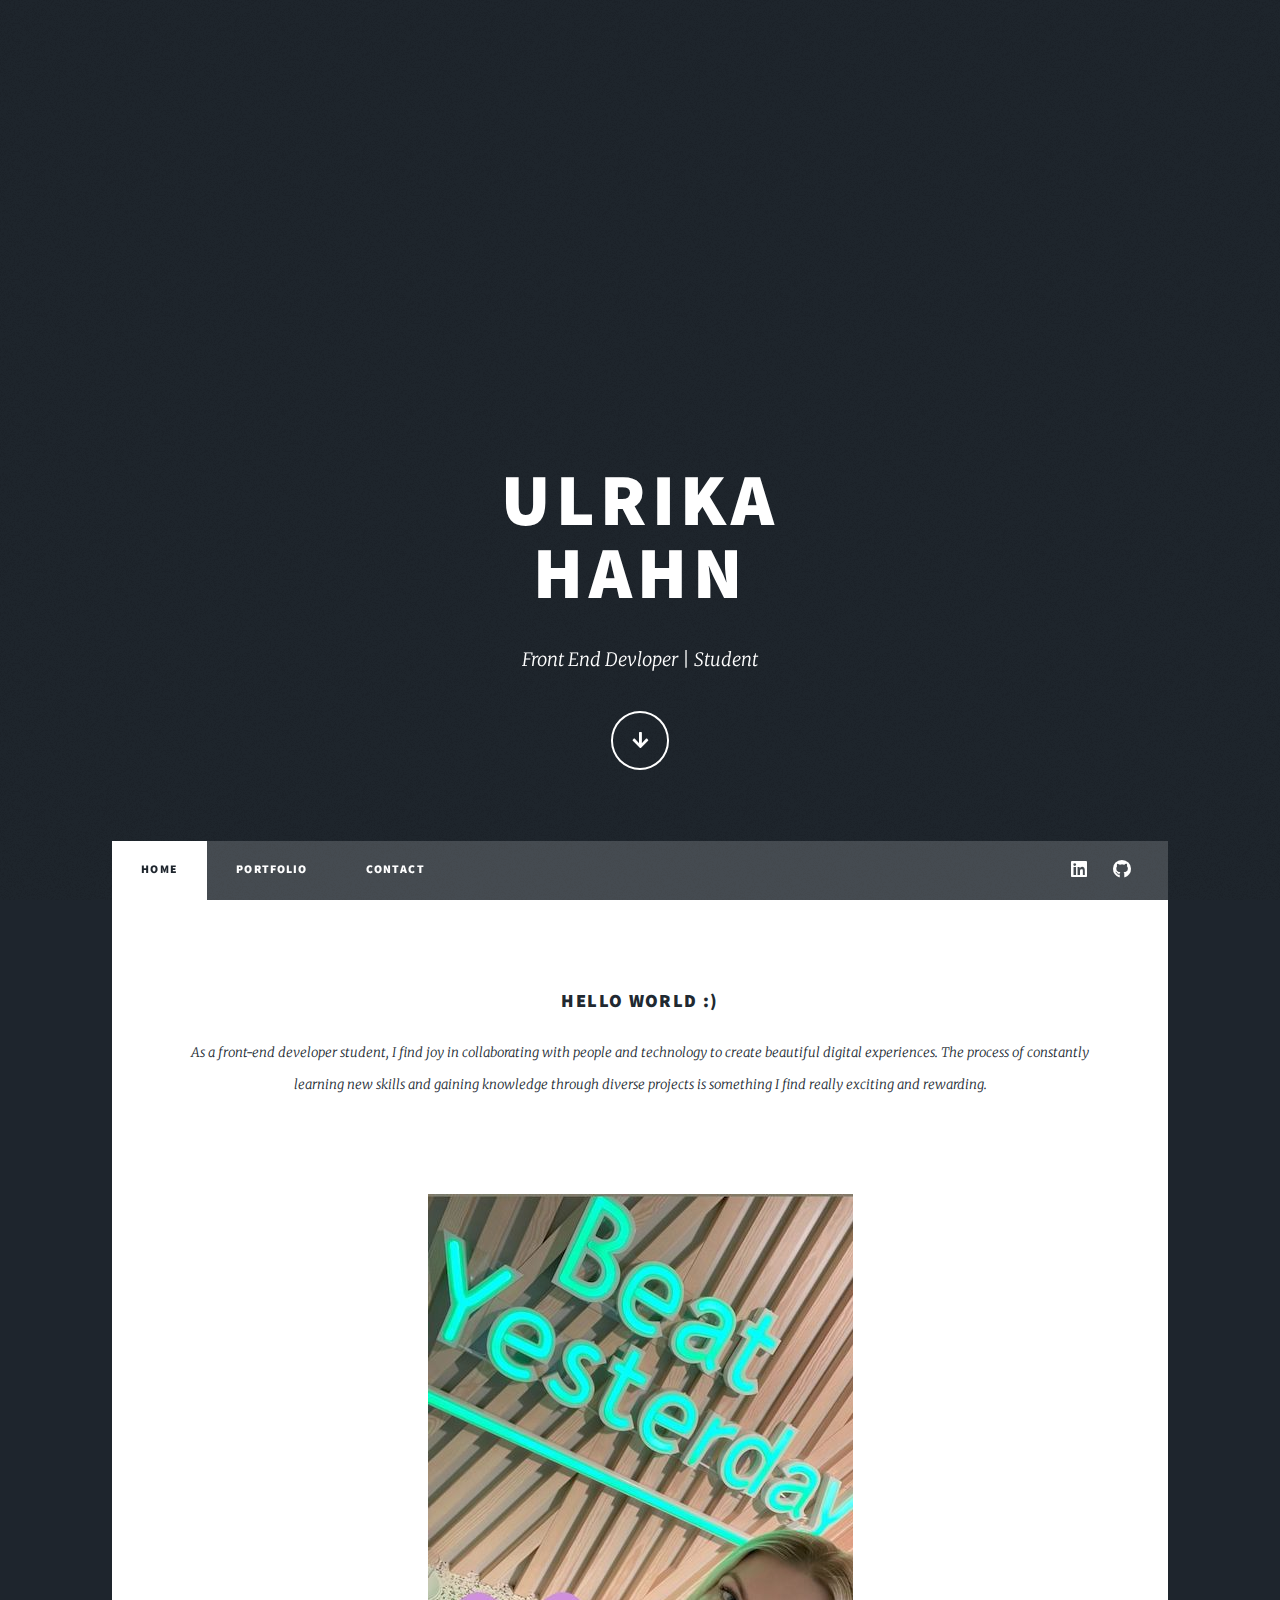
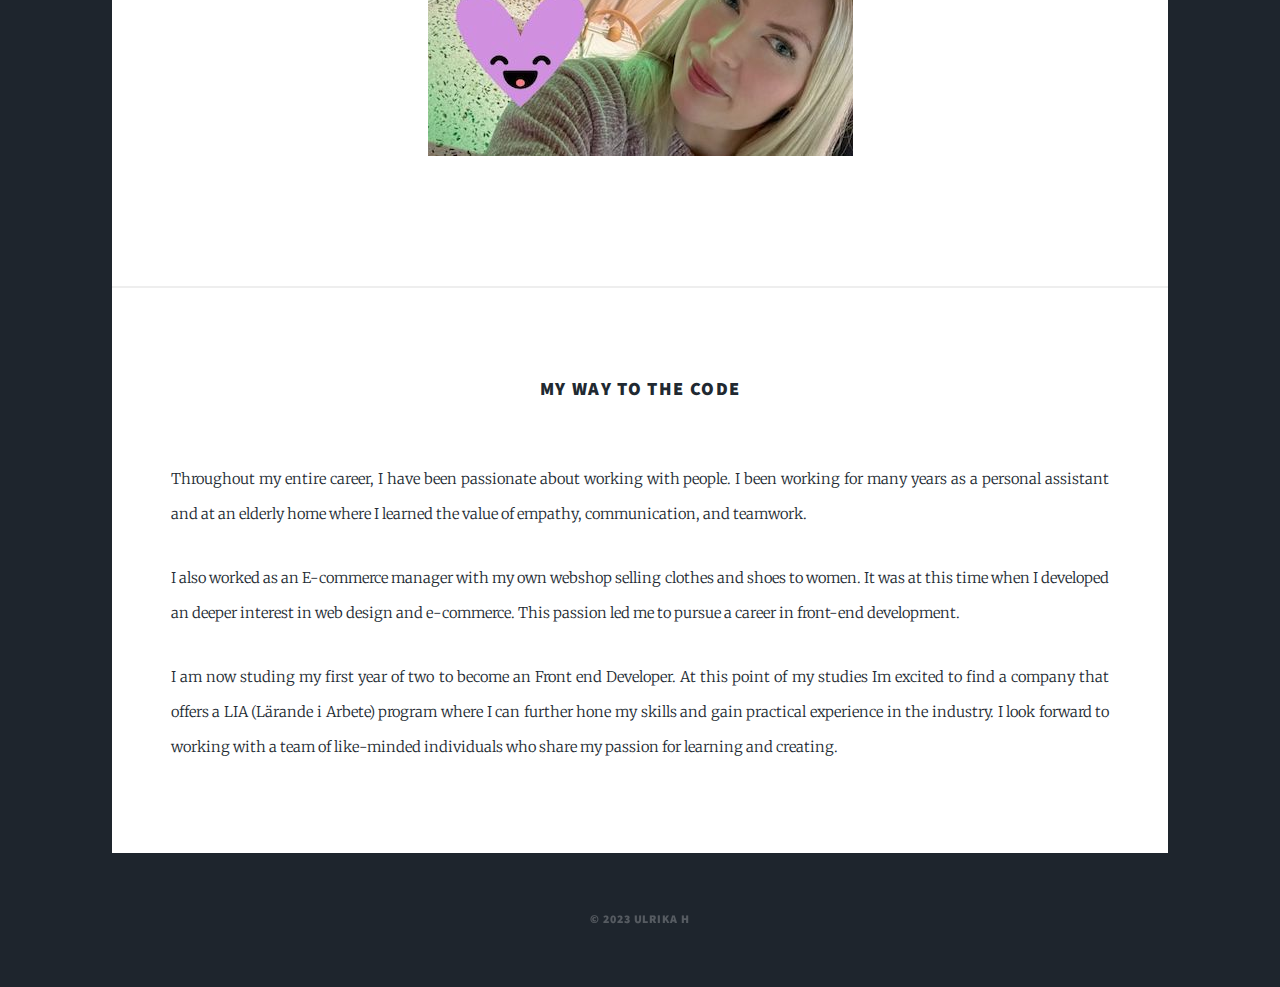
==== index.html @ 73a50b98 "first commit" ====
<!DOCTYPE HTML>

<html>

<head>
	<title>Ulrika Hahn | Front End Developer | Student</title>
	<meta charset="utf-8" />
	<meta name="viewport" content="width=device-width, initial-scale=1, user-scalable=no" />
	<link rel="stylesheet" href="assets/css/main.css" />
	<noscript>
		<link rel="stylesheet" href="assets/css/noscript.css" />
	</noscript>
</head>

<body class="is-preload">

	<!-- Wrapper -->
	<div id="wrapper" class="fade-in">

		<!-- Intro -->
		<div id="intro">
			<h1>Ulrika<br />
				Hahn</h1>
			<p>Front End Devloper | Student</p>
			<ul class="actions">
				<li><a href="#header" class="button icon solid solo fa-arrow-down scrolly">Continue</a></li>
			</ul>
		</div>

		<!-- Header -->
		<header id="header">
			<a href="index.html" class="logo">Ulrika Hahn</a>
		</header>

		<!-- Nav -->
		<nav id="nav">
			<ul class="links">
				<li class="active"><a href="index.html">Home</a></li>
				<li><a href="portfolio.html">Portfolio</a></li>
				<li><a href="contact.html">Contact</a></li>
			</ul>

			<!-- Social media -->
			<ul class="icons">
				<li><a href="#" class="icon brands alt fa-linkedin"><span class="label">LinkedIn</span></a></li>
				<li><a href="#" class="icon brands fa-github"><span class="label">GitHub</span></a></li>
			</ul>
		</nav>

		<!-- Main -->
		<div id="main">

			<!-- Welcome -->
			<article class="post featured">
				<header class="major">

					<h3>Hello world :) <br />
						</a></h3>
						<p>As a front-end developer student, I find joy in collaborating with people and technology to create beautiful digital experiences. 
							The process of constantly learning new skills and gaining knowledge through diverse projects is something I find really exciting and rewarding.
						</p>
						<br />
					</p>
					<img src="images/ulrika1.jpeg" alt="Ulrika, front end developer student" />
				</header>
				</article>

			<!-- About me -->
			<article class="post featured">
				<header class="major">

					<h3>My way to the code</h3>
					</header>

		<p>Throughout my entire career, I have been passionate about working with people. I been working for many years
			as a personal assistant and at an elderly home where I learned the value of empathy, communication, and
			teamwork.</p>
		<p>I also worked as an E-commerce manager with my own webshop selling clothes and shoes to women. It was at this
			time when I developed an deeper interest in web design and e-commerce. This passion led me to pursue a
			career in front-end development. </p>
		<p>I am now studing my first year of two to become an Front end Developer. At this point of my studies Im
			excited to find a company that offers a LIA (Lärande i Arbete) program where I can further hone my skills
			and gain practical experience in the industry.
			I look forward to working with a team of like-minded individuals who share my passion for learning and creating. </p>
		</article>
		</div>
			</div>
				</section>
						</div>

	
		<footer>

		<!-- Copyright -->
		<div id="copyright">
			<ul>
				<li>&copy; 2023 Ulrika H</li>
				</li>
			</ul>
		</div>

		</div>
	</footer>



	<!-- Scripts -->
	<script src="assets/js/jquery.min.js"></script>
	<script src="assets/js/jquery.scrollex.min.js"></script>
	<script src="assets/js/jquery.scrolly.min.js"></script>
	<script src="assets/js/browser.min.js"></script>
	<script src="assets/js/breakpoints.min.js"></script>
	<script src="assets/js/util.js"></script>
	<script src="assets/js/main.js"></script>

</body>

</html>
---- assets/css/main.css ----
@import url(fontawesome-all.min.css);
@import url("https://fonts.googleapis.com/css?family=Merriweather:300,700,300italic,700italic|Source+Sans+Pro:900");

/*
	Massively by HTML5 UP
	html5up.net | @ajlkn
	Free for personal and commercial use under the CCA 3.0 license (html5up.net/license)
*/

html, body, div, span, applet, object,
iframe, h1, h2, h3, h4, h5, h6, p, blockquote,
pre, a, abbr, acronym, address, big, cite,
code, del, dfn, em, img, ins, kbd, q, s, samp,
small, strike, strong, sub, sup, tt, var, b,
u, i, center, dl, dt, dd, ol, ul, li, fieldset,
form, label, legend, table, caption, tbody,
tfoot, thead, tr, th, td, article, aside,
canvas, details, embed, figure, figcaption,
footer, header, hgroup, menu, nav, output, ruby,
section, summary, time, mark, audio, video {
	margin: 0;
	padding: 0;
	border: 0;
	font-size: 100%;
	font: inherit;
	vertical-align: baseline;}

article, aside, details, figcaption, figure,
footer, header, hgroup, menu, nav, section {
	display: block;}

body {
	line-height: 1;
}

ol, ul {
	list-style: none;
}

blockquote, q {
	quotes: none;
}

	blockquote:before, blockquote:after, q:before, q:after {
		content: '';
		content: none;
	}

table {
	border-collapse: collapse;
	border-spacing: 0;
}

body {
	-webkit-text-size-adjust: none;
}

mark {
	background-color: transparent;
	color: inherit;
}

input::-moz-focus-inner {
	border: 0;
	padding: 0;
}

input, select, textarea {
	-moz-appearance: none;
	-webkit-appearance: none;
	-ms-appearance: none;
	appearance: none;
}

/* Basic */

	@-ms-viewport {
		width: device-width;
	}

	body {
		-ms-overflow-style: scrollbar;
	}

	@media screen and (max-width: 480px) {

		html, body {
			min-width: 320px;
		}

	}

	html {
		box-sizing: border-box;
	}

	*, *:before, *:after {
		box-sizing: inherit;
	}

	body {
		background-color: #1e252d;
	}

		body.is-preload *, body.is-preload *:before, body.is-preload *:after {
			-moz-animation: none !important;
			-webkit-animation: none !important;
			-ms-animation: none !important;
			animation: none !important;
			-moz-transition: none !important;
			-webkit-transition: none !important;
			-ms-transition: none !important;
			transition: none !important;
		}

/* Type */

	html {
		font-size: 16pt;
	}

		@media screen and (max-width: 1680px) {

			html {
				font-size: 12pt;
			}

		}

		@media screen and (max-width: 1280px) {

			html {
				font-size: 11pt;
			}

		}

		@media screen and (max-width: 360px) {

			html {
				font-size: 10pt;
			}

		}

	body {
		color: #212931;
	}

	body, input, select, textarea {
		font-family: "Merriweather", Georgia, serif;
		font-weight: 300;
		font-size: 1rem;
		line-height: 2.375;
	}

	a {
		-moz-transition: color 0.2s ease-in-out, background-color 0.2s ease-in-out, border-color 0.2s ease-in-out, box-shadow 0.2s ease-in-out;
		-webkit-transition: color 0.2s ease-in-out, background-color 0.2s ease-in-out, border-color 0.2s ease-in-out, box-shadow 0.2s ease-in-out;
		-ms-transition: color 0.2s ease-in-out, background-color 0.2s ease-in-out, border-color 0.2s ease-in-out, box-shadow 0.2s ease-in-out;
		transition: color 0.2s ease-in-out, background-color 0.2s ease-in-out, border-color 0.2s ease-in-out, box-shadow 0.2s ease-in-out;
		border-bottom: dotted 1px;
		text-decoration: none;
	}

		a:hover {
			border-bottom-color: transparent;
		}

	strong, b {
		font-weight: 600;
	}

	em, i {
		font-style: italic;
	}

	p {
		text-align: justify;
		margin: 0 0 2rem 0;
	}

	h1, h2, h3, h4, h5, h6 {
		font-family: "Source Sans Pro", Helvetica, sans-serif;
		font-weight: 900;
		line-height: 1.5;
		letter-spacing: 0.075em;
		text-transform: uppercase;
		margin: 0 0 1rem 0;
	}

		h1 a, h2 a, h3 a, h4 a, h5 a, h6 a {
			border-bottom: 0;
			color: inherit;
			text-decoration: none;
		}

	h1 {
		font-size: 4rem;
		line-height: 1.1;
		margin: 0 0 2rem 0;
	}

	h2 {
		font-size: 1.75rem;
		line-height: 1.3;
		margin: 0 0 1.5rem 0;
	}

	h3 {
		font-size: 1.25rem;
		margin: 0 0 1.5rem 0;
	}

	h4 {
		font-size: 1rem;
	}

	h5 {
		font-size: 0.9rem;
	}

	h6 {
		font-size: 0.8rem;
	}

	sub {
		font-size: 0.8rem;
		position: relative;
		top: 0.5rem;
	}

	sup {
		font-size: 0.8rem;
		position: relative;
		top: -0.5rem;
	}

	blockquote {
		border-left: solid 4px;
		font-style: italic;
		margin: 0 0 2rem 0;
		padding: 0.5rem 0 0.5rem 2rem;
	}

	code {
		border: solid 2px;
		font-family: "Courier New", monospace;
		font-size: 0.9rem;
		margin: 0 0.25rem;
		padding: 0.25rem 0.65rem;
	}

	pre {
		-webkit-overflow-scrolling: touch;
		font-family: "Courier New", monospace;
		font-size: 0.9rem;
		margin: 0 0 2rem 0;
	}

		pre code {
			display: block;
			line-height: 1.75;
			padding: 1rem 1.5rem;
			overflow-x: auto;
		}

	hr {
		border: 0;
		border-bottom: solid 2px;
		margin: 3rem 0;
	}

		hr.major {
			margin: 5rem 0;
		}

	.align-left {
		text-align: left;
	}

	.align-center {
		text-align: center;
	}

	.align-right {
		text-align: right;
	}

	input, select, textarea {
		color: #212931;
	}

	a {
		color: #212931;
		border-bottom-color: rgba(33, 41, 49, 0.5);
	}

		a:hover {
			border-bottom-color: transparent;
			color: #18bfef !important;
		}

	strong, b {
		color: #212931;
	}

	h1, h2, h3, h4, h5, h6 {
		color: #212931;
	}

	blockquote {
		border-left-color: #eeeeee;
	}

	code {
		background: rgba(220, 220, 220, 0.25);
		border-color: #eeeeee;
	}

	hr {
		border-bottom-color: #eeeeee;
	}

/* Row */

	.row {
		display: flex;
		flex-wrap: wrap;
		box-sizing: border-box;
		align-items: stretch;
	}

		.row > * {
			box-sizing: border-box;
		}

		.row.gtr-uniform > * > :last-child {
			margin-bottom: 0;
		}

		.row.aln-left {
			justify-content: flex-start;
		}

		.row.aln-center {
			justify-content: center;
		}

		.row.aln-right {
			justify-content: flex-end;
		}

		.row.aln-top {
			align-items: flex-start;
		}

		.row.aln-middle {
			align-items: center;
		}

		.row.aln-bottom {
			align-items: flex-end;
		}

		.row > .imp {
			order: -1;
		}

		.row > .col-1 {
			width: 8.33333%;
		}

		.row > .off-1 {
			margin-left: 8.33333%;
		}

		.row > .col-2 {
			width: 16.66667%;
		}

		.row > .off-2 {
			margin-left: 16.66667%;
		}

		.row > .col-3 {
			width: 25%;
		}

		.row > .off-3 {
			margin-left: 25%;
		}

		.row > .col-4 {
			width: 33.33333%;
		}

		.row > .off-4 {
			margin-left: 33.33333%;
		}

		.row > .col-5 {
			width: 41.66667%;
		}

		.row > .off-5 {
			margin-left: 41.66667%;
		}

		.row > .col-6 {
			width: 50%;
		}

		.row > .off-6 {
			margin-left: 50%;
		}

		.row > .col-7 {
			width: 58.33333%;
		}

		.row > .off-7 {
			margin-left: 58.33333%;
		}

		.row > .col-8 {
			width: 66.66667%;
		}

		.row > .off-8 {
			margin-left: 66.66667%;
		}

		.row > .col-9 {
			width: 75%;
		}

		.row > .off-9 {
			margin-left: 75%;
		}

		.row > .col-10 {
			width: 83.33333%;
		}

		.row > .off-10 {
			margin-left: 83.33333%;
		}

		.row > .col-11 {
			width: 91.66667%;
		}

		.row > .off-11 {
			margin-left: 91.66667%;
		}

		.row > .col-12 {
			width: 100%;
		}

		.row > .off-12 {
			margin-left: 100%;
		}

		.row.gtr-0 {
			margin-top: 0;
			margin-left: 0rem;
		}

			.row.gtr-0 > * {
				padding: 0 0 0 0rem;
			}

			.row.gtr-0.gtr-uniform {
				margin-top: 0rem;
			}

				.row.gtr-0.gtr-uniform > * {
					padding-top: 0rem;
				}

		.row.gtr-25 {
			margin-top: 0;
			margin-left: -0.375rem;
		}

			.row.gtr-25 > * {
				padding: 0 0 0 0.375rem;
			}

			.row.gtr-25.gtr-uniform {
				margin-top: -0.375rem;
			}

				.row.gtr-25.gtr-uniform > * {
					padding-top: 0.375rem;
				}

		.row.gtr-50 {
			margin-top: 0;
			margin-left: -0.75rem;
		}

			.row.gtr-50 > * {
				padding: 0 0 0 0.75rem;
			}

			.row.gtr-50.gtr-uniform {
				margin-top: -0.75rem;
			}

				.row.gtr-50.gtr-uniform > * {
					padding-top: 0.75rem;
				}

		.row {
			margin-top: 0;
			margin-left: -1.5rem;
		}

			.row > * {
				padding: 0 0 0 1.5rem;
			}

			.row.gtr-uniform {
				margin-top: -1.5rem;
			}

				.row.gtr-uniform > * {
					padding-top: 1.5rem;
				}

		.row.gtr-150 {
			margin-top: 0;
			margin-left: -2.25rem;
		}

			.row.gtr-150 > * {
				padding: 0 0 0 2.25rem;
			}

			.row.gtr-150.gtr-uniform {
				margin-top: -2.25rem;
			}

				.row.gtr-150.gtr-uniform > * {
					padding-top: 2.25rem;
				}

		.row.gtr-200 {
			margin-top: 0;
			margin-left: -3rem;
		}

			.row.gtr-200 > * {
				padding: 0 0 0 3rem;
			}

			.row.gtr-200.gtr-uniform {
				margin-top: -3rem;
			}

				.row.gtr-200.gtr-uniform > * {
					padding-top: 3rem;
				}

		@media screen and (max-width: 1680px) {

			.row {
				display: flex;
				flex-wrap: wrap;
				box-sizing: border-box;
				align-items: stretch;
			}

				.row > * {
					box-sizing: border-box;
				}

				.row.gtr-uniform > * > :last-child {
					margin-bottom: 0;
				}

				.row.aln-left {
					justify-content: flex-start;
				}

				.row.aln-center {
					justify-content: center;
				}

				.row.aln-right {
					justify-content: flex-end;
				}

				.row.aln-top {
					align-items: flex-start;
				}

				.row.aln-middle {
					align-items: center;
				}

				.row.aln-bottom {
					align-items: flex-end;
				}

				.row > .imp-xlarge {
					order: -1;
				}

				.row > .col-1-xlarge {
					width: 8.33333%;
				}

				.row > .off-1-xlarge {
					margin-left: 8.33333%;
				}

				.row > .col-2-xlarge {
					width: 16.66667%;
				}

				.row > .off-2-xlarge {
					margin-left: 16.66667%;
				}

				.row > .col-3-xlarge {
					width: 25%;
				}

				.row > .off-3-xlarge {
					margin-left: 25%;
				}

				.row > .col-4-xlarge {
					width: 33.33333%;
				}

				.row > .off-4-xlarge {
					margin-left: 33.33333%;
				}

				.row > .col-5-xlarge {
					width: 41.66667%;
				}

				.row > .off-5-xlarge {
					margin-left: 41.66667%;
				}

				.row > .col-6-xlarge {
					width: 50%;
				}

				.row > .off-6-xlarge {
					margin-left: 50%;
				}

				.row > .col-7-xlarge {
					width: 58.33333%;
				}

				.row > .off-7-xlarge {
					margin-left: 58.33333%;
				}

				.row > .col-8-xlarge {
					width: 66.66667%;
				}

				.row > .off-8-xlarge {
					margin-left: 66.66667%;
				}

				.row > .col-9-xlarge {
					width: 75%;
				}

				.row > .off-9-xlarge {
					margin-left: 75%;
				}

				.row > .col-10-xlarge {
					width: 83.33333%;
				}

				.row > .off-10-xlarge {
					margin-left: 83.33333%;
				}

				.row > .col-11-xlarge {
					width: 91.66667%;
				}

				.row > .off-11-xlarge {
					margin-left: 91.66667%;
				}

				.row > .col-12-xlarge {
					width: 100%;
				}

				.row > .off-12-xlarge {
					margin-left: 100%;
				}

				.row.gtr-0 {
					margin-top: 0;
					margin-left: 0rem;
				}

					.row.gtr-0 > * {
						padding: 0 0 0 0rem;
					}

					.row.gtr-0.gtr-uniform {
						margin-top: 0rem;
					}

						.row.gtr-0.gtr-uniform > * {
							padding-top: 0rem;
						}

				.row.gtr-25 {
					margin-top: 0;
					margin-left: -0.375rem;
				}

					.row.gtr-25 > * {
						padding: 0 0 0 0.375rem;
					}

					.row.gtr-25.gtr-uniform {
						margin-top: -0.375rem;
					}

						.row.gtr-25.gtr-uniform > * {
							padding-top: 0.375rem;
						}

				.row.gtr-50 {
					margin-top: 0;
					margin-left: -0.75rem;
				}

					.row.gtr-50 > * {
						padding: 0 0 0 0.75rem;
					}

					.row.gtr-50.gtr-uniform {
						margin-top: -0.75rem;
					}

						.row.gtr-50.gtr-uniform > * {
							padding-top: 0.75rem;
						}

				.row {
					margin-top: 0;
					margin-left: -1.5rem;
				}

					.row > * {
						padding: 0 0 0 1.5rem;
					}

					.row.gtr-uniform {
						margin-top: -1.5rem;
					}

						.row.gtr-uniform > * {
							padding-top: 1.5rem;
						}

				.row.gtr-150 {
					margin-top: 0;
					margin-left: -2.25rem;
				}

					.row.gtr-150 > * {
						padding: 0 0 0 2.25rem;
					}

					.row.gtr-150.gtr-uniform {
						margin-top: -2.25rem;
					}

						.row.gtr-150.gtr-uniform > * {
							padding-top: 2.25rem;
						}

				.row.gtr-200 {
					margin-top: 0;
					margin-left: -3rem;
				}

					.row.gtr-200 > * {
						padding: 0 0 0 3rem;
					}

					.row.gtr-200.gtr-uniform {
						margin-top: -3rem;
					}

						.row.gtr-200.gtr-uniform > * {
							padding-top: 3rem;
						}

		}

		@media screen and (max-width: 1280px) {

			.row {
				display: flex;
				flex-wrap: wrap;
				box-sizing: border-box;
				align-items: stretch;
			}

				.row > * {
					box-sizing: border-box;
				}

				.row.gtr-uniform > * > :last-child {
					margin-bottom: 0;
				}

				.row.aln-left {
					justify-content: flex-start;
				}

				.row.aln-center {
					justify-content: center;
				}

				.row.aln-right {
					justify-content: flex-end;
				}

				.row.aln-top {
					align-items: flex-start;
				}

				.row.aln-middle {
					align-items: center;
				}

				.row.aln-bottom {
					align-items: flex-end;
				}

				.row > .imp-large {
					order: -1;
				}

				.row > .col-1-large {
					width: 8.33333%;
				}

				.row > .off-1-large {
					margin-left: 8.33333%;
				}

				.row > .col-2-large {
					width: 16.66667%;
				}

				.row > .off-2-large {
					margin-left: 16.66667%;
				}

				.row > .col-3-large {
					width: 25%;
				}

				.row > .off-3-large {
					margin-left: 25%;
				}

				.row > .col-4-large {
					width: 33.33333%;
				}

				.row > .off-4-large {
					margin-left: 33.33333%;
				}

				.row > .col-5-large {
					width: 41.66667%;
				}

				.row > .off-5-large {
					margin-left: 41.66667%;
				}

				.row > .col-6-large {
					width: 50%;
				}

				.row > .off-6-large {
					margin-left: 50%;
				}

				.row > .col-7-large {
					width: 58.33333%;
				}

				.row > .off-7-large {
					margin-left: 58.33333%;
				}

				.row > .col-8-large {
					width: 66.66667%;
				}

				.row > .off-8-large {
					margin-left: 66.66667%;
				}

				.row > .col-9-large {
					width: 75%;
				}

				.row > .off-9-large {
					margin-left: 75%;
				}

				.row > .col-10-large {
					width: 83.33333%;
				}

				.row > .off-10-large {
					margin-left: 83.33333%;
				}

				.row > .col-11-large {
					width: 91.66667%;
				}

				.row > .off-11-large {
					margin-left: 91.66667%;
				}

				.row > .col-12-large {
					width: 100%;
				}

				.row > .off-12-large {
					margin-left: 100%;
				}

				.row.gtr-0 {
					margin-top: 0;
					margin-left: 0rem;
				}

					.row.gtr-0 > * {
						padding: 0 0 0 0rem;
					}

					.row.gtr-0.gtr-uniform {
						margin-top: 0rem;
					}

						.row.gtr-0.gtr-uniform > * {
							padding-top: 0rem;
						}

				.row.gtr-25 {
					margin-top: 0;
					margin-left: -0.375rem;
				}

					.row.gtr-25 > * {
						padding: 0 0 0 0.375rem;
					}

					.row.gtr-25.gtr-uniform {
						margin-top: -0.375rem;
					}

						.row.gtr-25.gtr-uniform > * {
							padding-top: 0.375rem;
						}

				.row.gtr-50 {
					margin-top: 0;
					margin-left: -0.75rem;
				}

					.row.gtr-50 > * {
						padding: 0 0 0 0.75rem;
					}

					.row.gtr-50.gtr-uniform {
						margin-top: -0.75rem;
					}

						.row.gtr-50.gtr-uniform > * {
							padding-top: 0.75rem;
						}

				.row {
					margin-top: 0;
					margin-left: -1.5rem;
				}

					.row > * {
						padding: 0 0 0 1.5rem;
					}

					.row.gtr-uniform {
						margin-top: -1.5rem;
					}

						.row.gtr-uniform > * {
							padding-top: 1.5rem;
						}

				.row.gtr-150 {
					margin-top: 0;
					margin-left: -2.25rem;
				}

					.row.gtr-150 > * {
						padding: 0 0 0 2.25rem;
					}

					.row.gtr-150.gtr-uniform {
						margin-top: -2.25rem;
					}

						.row.gtr-150.gtr-uniform > * {
							padding-top: 2.25rem;
						}

				.row.gtr-200 {
					margin-top: 0;
					margin-left: -3rem;
				}

					.row.gtr-200 > * {
						padding: 0 0 0 3rem;
					}

					.row.gtr-200.gtr-uniform {
						margin-top: -3rem;
					}

						.row.gtr-200.gtr-uniform > * {
							padding-top: 3rem;
						}

		}

		@media screen and (max-width: 980px) {

			.row {
				display: flex;
				flex-wrap: wrap;
				box-sizing: border-box;
				align-items: stretch;
			}

				.row > * {
					box-sizing: border-box;
				}

				.row.gtr-uniform > * > :last-child {
					margin-bottom: 0;
				}

				.row.aln-left {
					justify-content: flex-start;
				}

				.row.aln-center {
					justify-content: center;
				}

				.row.aln-right {
					justify-content: flex-end;
				}

				.row.aln-top {
					align-items: flex-start;
				}

				.row.aln-middle {
					align-items: center;
				}

				.row.aln-bottom {
					align-items: flex-end;
				}

				.row > .imp-medium {
					order: -1;
				}

				.row > .col-1-medium {
					width: 8.33333%;
				}

				.row > .off-1-medium {
					margin-left: 8.33333%;
				}

				.row > .col-2-medium {
					width: 16.66667%;
				}

				.row > .off-2-medium {
					margin-left: 16.66667%;
				}

				.row > .col-3-medium {
					width: 25%;
				}

				.row > .off-3-medium {
					margin-left: 25%;
				}

				.row > .col-4-medium {
					width: 33.33333%;
				}

				.row > .off-4-medium {
					margin-left: 33.33333%;
				}

				.row > .col-5-medium {
					width: 41.66667%;
				}

				.row > .off-5-medium {
					margin-left: 41.66667%;
				}

				.row > .col-6-medium {
					width: 50%;
				}

				.row > .off-6-medium {
					margin-left: 50%;
				}

				.row > .col-7-medium {
					width: 58.33333%;
				}

				.row > .off-7-medium {
					margin-left: 58.33333%;
				}

				.row > .col-8-medium {
					width: 66.66667%;
				}

				.row > .off-8-medium {
					margin-left: 66.66667%;
				}

				.row > .col-9-medium {
					width: 75%;
				}

				.row > .off-9-medium {
					margin-left: 75%;
				}

				.row > .col-10-medium {
					width: 83.33333%;
				}

				.row > .off-10-medium {
					margin-left: 83.33333%;
				}

				.row > .col-11-medium {
					width: 91.66667%;
				}

				.row > .off-11-medium {
					margin-left: 91.66667%;
				}

				.row > .col-12-medium {
					width: 100%;
				}

				.row > .off-12-medium {
					margin-left: 100%;
				}

				.row.gtr-0 {
					margin-top: 0;
					margin-left: 0rem;
				}

					.row.gtr-0 > * {
						padding: 0 0 0 0rem;
					}

					.row.gtr-0.gtr-uniform {
						margin-top: 0rem;
					}

						.row.gtr-0.gtr-uniform > * {
							padding-top: 0rem;
						}

				.row.gtr-25 {
					margin-top: 0;
					margin-left: -0.375rem;
				}

					.row.gtr-25 > * {
						padding: 0 0 0 0.375rem;
					}

					.row.gtr-25.gtr-uniform {
						margin-top: -0.375rem;
					}

						.row.gtr-25.gtr-uniform > * {
							padding-top: 0.375rem;
						}

				.row.gtr-50 {
					margin-top: 0;
					margin-left: -0.75rem;
				}

					.row.gtr-50 > * {
						padding: 0 0 0 0.75rem;
					}

					.row.gtr-50.gtr-uniform {
						margin-top: -0.75rem;
					}

						.row.gtr-50.gtr-uniform > * {
							padding-top: 0.75rem;
						}

				.row {
					margin-top: 0;
					margin-left: -1.5rem;
				}

					.row > * {
						padding: 0 0 0 1.5rem;
					}

					.row.gtr-uniform {
						margin-top: -1.5rem;
					}

						.row.gtr-uniform > * {
							padding-top: 1.5rem;
						}

				.row.gtr-150 {
					margin-top: 0;
					margin-left: -2.25rem;
				}

					.row.gtr-150 > * {
						padding: 0 0 0 2.25rem;
					}

					.row.gtr-150.gtr-uniform {
						margin-top: -2.25rem;
					}

						.row.gtr-150.gtr-uniform > * {
							padding-top: 2.25rem;
						}

				.row.gtr-200 {
					margin-top: 0;
					margin-left: -3rem;
				}

					.row.gtr-200 > * {
						padding: 0 0 0 3rem;
					}

					.row.gtr-200.gtr-uniform {
						margin-top: -3rem;
					}

						.row.gtr-200.gtr-uniform > * {
							padding-top: 3rem;
						}

		}

		@media screen and (max-width: 736px) {

			.row {
				display: flex;
				flex-wrap: wrap;
				box-sizing: border-box;
				align-items: stretch;
			}

				.row > * {
					box-sizing: border-box;
				}

				.row.gtr-uniform > * > :last-child {
					margin-bottom: 0;
				}

				.row.aln-left {
					justify-content: flex-start;
				}

				.row.aln-center {
					justify-content: center;
				}

				.row.aln-right {
					justify-content: flex-end;
				}

				.row.aln-top {
					align-items: flex-start;
				}

				.row.aln-middle {
					align-items: center;
				}

				.row.aln-bottom {
					align-items: flex-end;
				}

				.row > .imp-small {
					order: -1;
				}

				.row > .col-1-small {
					width: 8.33333%;
				}

				.row > .off-1-small {
					margin-left: 8.33333%;
				}

				.row > .col-2-small {
					width: 16.66667%;
				}

				.row > .off-2-small {
					margin-left: 16.66667%;
				}

				.row > .col-3-small {
					width: 25%;
				}

				.row > .off-3-small {
					margin-left: 25%;
				}

				.row > .col-4-small {
					width: 33.33333%;
				}

				.row > .off-4-small {
					margin-left: 33.33333%;
				}

				.row > .col-5-small {
					width: 41.66667%;
				}

				.row > .off-5-small {
					margin-left: 41.66667%;
				}

				.row > .col-6-small {
					width: 50%;
				}

				.row > .off-6-small {
					margin-left: 50%;
				}

				.row > .col-7-small {
					width: 58.33333%;
				}

				.row > .off-7-small {
					margin-left: 58.33333%;
				}

				.row > .col-8-small {
					width: 66.66667%;
				}

				.row > .off-8-small {
					margin-left: 66.66667%;
				}

				.row > .col-9-small {
					width: 75%;
				}

				.row > .off-9-small {
					margin-left: 75%;
				}

				.row > .col-10-small {
					width: 83.33333%;
				}

				.row > .off-10-small {
					margin-left: 83.33333%;
				}

				.row > .col-11-small {
					width: 91.66667%;
				}

				.row > .off-11-small {
					margin-left: 91.66667%;
				}

				.row > .col-12-small {
					width: 100%;
				}

				.row > .off-12-small {
					margin-left: 100%;
				}

				.row.gtr-0 {
					margin-top: 0;
					margin-left: 0rem;
				}

					.row.gtr-0 > * {
						padding: 0 0 0 0rem;
					}

					.row.gtr-0.gtr-uniform {
						margin-top: 0rem;
					}

						.row.gtr-0.gtr-uniform > * {
							padding-top: 0rem;
						}

				.row.gtr-25 {
					margin-top: 0;
					margin-left: -0.375rem;
				}

					.row.gtr-25 > * {
						padding: 0 0 0 0.375rem;
					}

					.row.gtr-25.gtr-uniform {
						margin-top: -0.375rem;
					}

						.row.gtr-25.gtr-uniform > * {
							padding-top: 0.375rem;
						}

				.row.gtr-50 {
					margin-top: 0;
					margin-left: -0.75rem;
				}

					.row.gtr-50 > * {
						padding: 0 0 0 0.75rem;
					}

					.row.gtr-50.gtr-uniform {
						margin-top: -0.75rem;
					}

						.row.gtr-50.gtr-uniform > * {
							padding-top: 0.75rem;
						}

				.row {
					margin-top: 0;
					margin-left: -1.5rem;
				}

					.row > * {
						padding: 0 0 0 1.5rem;
					}

					.row.gtr-uniform {
						margin-top: -1.5rem;
					}

						.row.gtr-uniform > * {
							padding-top: 1.5rem;
						}

				.row.gtr-150 {
					margin-top: 0;
					margin-left: -2.25rem;
				}

					.row.gtr-150 > * {
						padding: 0 0 0 2.25rem;
					}

					.row.gtr-150.gtr-uniform {
						margin-top: -2.25rem;
					}

						.row.gtr-150.gtr-uniform > * {
							padding-top: 2.25rem;
						}

				.row.gtr-200 {
					margin-top: 0;
					margin-left: -3rem;
				}

					.row.gtr-200 > * {
						padding: 0 0 0 3rem;
					}

					.row.gtr-200.gtr-uniform {
						margin-top: -3rem;
					}

						.row.gtr-200.gtr-uniform > * {
							padding-top: 3rem;
						}

		}

		@media screen and (max-width: 480px) {

			.row {
				display: flex;
				flex-wrap: wrap;
				box-sizing: border-box;
				align-items: stretch;
			}

				.row > * {
					box-sizing: border-box;
				}

				.row.gtr-uniform > * > :last-child {
					margin-bottom: 0;
				}

				.row.aln-left {
					justify-content: flex-start;
				}

				.row.aln-center {
					justify-content: center;
				}

				.row.aln-right {
					justify-content: flex-end;
				}

				.row.aln-top {
					align-items: flex-start;
				}

				.row.aln-middle {
					align-items: center;
				}

				.row.aln-bottom {
					align-items: flex-end;
				}

				.row > .imp-xsmall {
					order: -1;
				}

				.row > .col-1-xsmall {
					width: 8.33333%;
				}

				.row > .off-1-xsmall {
					margin-left: 8.33333%;
				}

				.row > .col-2-xsmall {
					width: 16.66667%;
				}

				.row > .off-2-xsmall {
					margin-left: 16.66667%;
				}

				.row > .col-3-xsmall {
					width: 25%;
				}

				.row > .off-3-xsmall {
					margin-left: 25%;
				}

				.row > .col-4-xsmall {
					width: 33.33333%;
				}

				.row > .off-4-xsmall {
					margin-left: 33.33333%;
				}

				.row > .col-5-xsmall {
					width: 41.66667%;
				}

				.row > .off-5-xsmall {
					margin-left: 41.66667%;
				}

				.row > .col-6-xsmall {
					width: 50%;
				}

				.row > .off-6-xsmall {
					margin-left: 50%;
				}

				.row > .col-7-xsmall {
					width: 58.33333%;
				}

				.row > .off-7-xsmall {
					margin-left: 58.33333%;
				}

				.row > .col-8-xsmall {
					width: 66.66667%;
				}

				.row > .off-8-xsmall {
					margin-left: 66.66667%;
				}

				.row > .col-9-xsmall {
					width: 75%;
				}

				.row > .off-9-xsmall {
					margin-left: 75%;
				}

				.row > .col-10-xsmall {
					width: 83.33333%;
				}

				.row > .off-10-xsmall {
					margin-left: 83.33333%;
				}

				.row > .col-11-xsmall {
					width: 91.66667%;
				}

				.row > .off-11-xsmall {
					margin-left: 91.66667%;
				}

				.row > .col-12-xsmall {
					width: 100%;
				}

				.row > .off-12-xsmall {
					margin-left: 100%;
				}

				.row.gtr-0 {
					margin-top: 0;
					margin-left: 0rem;
				}

					.row.gtr-0 > * {
						padding: 0 0 0 0rem;
					}

					.row.gtr-0.gtr-uniform {
						margin-top: 0rem;
					}

						.row.gtr-0.gtr-uniform > * {
							padding-top: 0rem;
						}

				.row.gtr-25 {
					margin-top: 0;
					margin-left: -0.375rem;
				}

					.row.gtr-25 > * {
						padding: 0 0 0 0.375rem;
					}

					.row.gtr-25.gtr-uniform {
						margin-top: -0.375rem;
					}

						.row.gtr-25.gtr-uniform > * {
							padding-top: 0.375rem;
						}

				.row.gtr-50 {
					margin-top: 0;
					margin-left: -0.75rem;
				}

					.row.gtr-50 > * {
						padding: 0 0 0 0.75rem;
					}

					.row.gtr-50.gtr-uniform {
						margin-top: -0.75rem;
					}

						.row.gtr-50.gtr-uniform > * {
							padding-top: 0.75rem;
						}

				.row {
					margin-top: 0;
					margin-left: -1.5rem;
				}

					.row > * {
						padding: 0 0 0 1.5rem;
					}

					.row.gtr-uniform {
						margin-top: -1.5rem;
					}

						.row.gtr-uniform > * {
							padding-top: 1.5rem;
						}

				.row.gtr-150 {
					margin-top: 0;
					margin-left: -2.25rem;
				}

					.row.gtr-150 > * {
						padding: 0 0 0 2.25rem;
					}

					.row.gtr-150.gtr-uniform {
						margin-top: -2.25rem;
					}

						.row.gtr-150.gtr-uniform > * {
							padding-top: 2.25rem;
						}

				.row.gtr-200 {
					margin-top: 0;
					margin-left: -3rem;
				}

					.row.gtr-200 > * {
						padding: 0 0 0 3rem;
					}

					.row.gtr-200.gtr-uniform {
						margin-top: -3rem;
					}

						.row.gtr-200.gtr-uniform > * {
							padding-top: 3rem;
						}

		}

		@media screen and (max-width: 360px) {

			.row {
				display: flex;
				flex-wrap: wrap;
				box-sizing: border-box;
				align-items: stretch;
			}

				.row > * {
					box-sizing: border-box;
				}

				.row.gtr-uniform > * > :last-child {
					margin-bottom: 0;
				}

				.row.aln-left {
					justify-content: flex-start;
				}

				.row.aln-center {
					justify-content: center;
				}

				.row.aln-right {
					justify-content: flex-end;
				}

				.row.aln-top {
					align-items: flex-start;
				}

				.row.aln-middle {
					align-items: center;
				}

				.row.aln-bottom {
					align-items: flex-end;
				}

				.row > .imp-xxsmall {
					order: -1;
				}

				.row > .col-1-xxsmall {
					width: 8.33333%;
				}

				.row > .off-1-xxsmall {
					margin-left: 8.33333%;
				}

				.row > .col-2-xxsmall {
					width: 16.66667%;
				}

				.row > .off-2-xxsmall {
					margin-left: 16.66667%;
				}

				.row > .col-3-xxsmall {
					width: 25%;
				}

				.row > .off-3-xxsmall {
					margin-left: 25%;
				}

				.row > .col-4-xxsmall {
					width: 33.33333%;
				}

				.row > .off-4-xxsmall {
					margin-left: 33.33333%;
				}

				.row > .col-5-xxsmall {
					width: 41.66667%;
				}

				.row > .off-5-xxsmall {
					margin-left: 41.66667%;
				}

				.row > .col-6-xxsmall {
					width: 50%;
				}

				.row > .off-6-xxsmall {
					margin-left: 50%;
				}

				.row > .col-7-xxsmall {
					width: 58.33333%;
				}

				.row > .off-7-xxsmall {
					margin-left: 58.33333%;
				}

				.row > .col-8-xxsmall {
					width: 66.66667%;
				}

				.row > .off-8-xxsmall {
					margin-left: 66.66667%;
				}

				.row > .col-9-xxsmall {
					width: 75%;
				}

				.row > .off-9-xxsmall {
					margin-left: 75%;
				}

				.row > .col-10-xxsmall {
					width: 83.33333%;
				}

				.row > .off-10-xxsmall {
					margin-left: 83.33333%;
				}

				.row > .col-11-xxsmall {
					width: 91.66667%;
				}

				.row > .off-11-xxsmall {
					margin-left: 91.66667%;
				}

				.row > .col-12-xxsmall {
					width: 100%;
				}

				.row > .off-12-xxsmall {
					margin-left: 100%;
				}

				.row.gtr-0 {
					margin-top: 0;
					margin-left: 0rem;
				}

					.row.gtr-0 > * {
						padding: 0 0 0 0rem;
					}

					.row.gtr-0.gtr-uniform {
						margin-top: 0rem;
					}

						.row.gtr-0.gtr-uniform > * {
							padding-top: 0rem;
						}

				.row.gtr-25 {
					margin-top: 0;
					margin-left: -0.375rem;
				}

					.row.gtr-25 > * {
						padding: 0 0 0 0.375rem;
					}

					.row.gtr-25.gtr-uniform {
						margin-top: -0.375rem;
					}

						.row.gtr-25.gtr-uniform > * {
							padding-top: 0.375rem;
						}

				.row.gtr-50 {
					margin-top: 0;
					margin-left: -0.75rem;
				}

					.row.gtr-50 > * {
						padding: 0 0 0 0.75rem;
					}

					.row.gtr-50.gtr-uniform {
						margin-top: -0.75rem;
					}

						.row.gtr-50.gtr-uniform > * {
							padding-top: 0.75rem;
						}

				.row {
					margin-top: 0;
					margin-left: -1.5rem;
				}

					.row > * {
						padding: 0 0 0 1.5rem;
					}

					.row.gtr-uniform {
						margin-top: -1.5rem;
					}

						.row.gtr-uniform > * {
							padding-top: 1.5rem;
						}

				.row.gtr-150 {
					margin-top: 0;
					margin-left: -2.25rem;
				}

					.row.gtr-150 > * {
						padding: 0 0 0 2.25rem;
					}

					.row.gtr-150.gtr-uniform {
						margin-top: -2.25rem;
					}

						.row.gtr-150.gtr-uniform > * {
							padding-top: 2.25rem;
						}

				.row.gtr-200 {
					margin-top: 0;
					margin-left: -3rem;
				}

					.row.gtr-200 > * {
						padding: 0 0 0 3rem;
					}

					.row.gtr-200.gtr-uniform {
						margin-top: -3rem;
					}

						.row.gtr-200.gtr-uniform > * {
							padding-top: 3rem;
						}

		}

/* Box */

	.box {
		border: solid 2px;
		margin-bottom: 2rem;
		padding: 1.5rem;
	}

		.box > :last-child,
		.box > :last-child > :last-child,
		.box > :last-child > :last-child > :last-child {
			margin-bottom: 0;
		}

		.box.alt {
			border: 0;
			border-radius: 0;
			padding: 0;
		}

	.box {
		border-color: #eeeeee;
	}

/* Button */

	input[type="submit"],
	input[type="reset"],
	input[type="button"],
	button,
	.button {
		-moz-appearance: none;
		-webkit-appearance: none;
		-ms-appearance: none;
		appearance: none;
		-moz-transition: background-color 0.2s ease-in-out, box-shadow 0.2s ease-in-out, color 0.2s ease-in-out;
		-webkit-transition: background-color 0.2s ease-in-out, box-shadow 0.2s ease-in-out, color 0.2s ease-in-out;
		-ms-transition: background-color 0.2s ease-in-out, box-shadow 0.2s ease-in-out, color 0.2s ease-in-out;
		transition: background-color 0.2s ease-in-out, box-shadow 0.2s ease-in-out, color 0.2s ease-in-out;
		border: 0;
		border-radius: 0;
		cursor: pointer;
		display: inline-block;
		font-family: "Source Sans Pro", Helvetica, sans-serif;
		font-size: 0.8rem;
		font-weight: 900;
		letter-spacing: 0.075em;
		height: 3rem;
		line-height: 3rem;
		padding: 0 2rem;
		text-align: center;
		text-decoration: none;
		text-transform: uppercase;
		white-space: nowrap;
	}

		input[type="submit"].icon:before,
		input[type="reset"].icon:before,
		input[type="button"].icon:before,
		button.icon:before,
		.button.icon:before {
			margin-right: 0.5rem;
		}

		input[type="submit"].icon.solo,
		input[type="reset"].icon.solo,
		input[type="button"].icon.solo,
		button.icon.solo,
		.button.icon.solo {
			position: relative;
			width: 4rem;
			height: 4rem;
			line-height: 4rem;
			border-radius: 4rem;
			text-indent: 4rem;
			overflow: hidden;
			padding: 0;
			white-space: nowrap;
		}

			input[type="submit"].icon.solo:before,
			input[type="reset"].icon.solo:before,
			input[type="button"].icon.solo:before,
			button.icon.solo:before,
			.button.icon.solo:before {
				position: absolute;
				display: block;
				top: 0;
				left: 0;
				width: inherit;
				height: inherit;
				line-height: inherit;
				font-size: 1.25rem;
				margin-right: 0;
				text-align: center;
				text-indent: 0;
			}

		input[type="submit"].fit,
		input[type="reset"].fit,
		input[type="button"].fit,
		button.fit,
		.button.fit {
			width: 100%;
		}

		input[type="submit"].small,
		input[type="reset"].small,
		input[type="button"].small,
		button.small,
		.button.small {
			font-size: 0.7rem;
			height: 2.5rem;
			line-height: 2.5rem;
			padding: 0 1.5rem;
		}

		input[type="submit"].large,
		input[type="reset"].large,
		input[type="button"].large,
		button.large,
		.button.large {
			font-size: 0.9rem;
			height: 3.5rem;
			line-height: 3.5rem;
			padding: 0 2.75rem;
		}

		@media screen and (max-width: 980px) {

			input[type="submit"],
			input[type="reset"],
			input[type="button"],
			button,
			.button {
				font-size: 0.9rem;
				height: 3.25rem;
				line-height: 3.25rem;
			}

				input[type="submit"].large,
				input[type="reset"].large,
				input[type="button"].large,
				button.large,
				.button.large {
					font-size: 1rem;
					height: 3.75rem;
					line-height: 3.75rem;
				}

		}

		input[type="submit"].disabled, input[type="submit"]:disabled,
		input[type="reset"].disabled,
		input[type="reset"]:disabled,
		input[type="button"].disabled,
		input[type="button"]:disabled,
		button.disabled,
		button:disabled,
		.button.disabled,
		.button:disabled {
			pointer-events: none;
			opacity: 0.25;
		}

	input[type="submit"],
	input[type="reset"],
	input[type="button"],
	button,
	.button {
		background-color: transparent;
		box-shadow: inset 0 0 0 2px #212931;
		color: #212931 !important;
	}

		input[type="submit"]:hover,
		input[type="reset"]:hover,
		input[type="button"]:hover,
		button:hover,
		.button:hover {
			box-shadow: inset 0 0 0 2px #18bfef;
			color: #18bfef !important;
		}

		input[type="submit"].primary,
		input[type="reset"].primary,
		input[type="button"].primary,
		button.primary,
		.button.primary {
			background-color: #212931;
			box-shadow: none;
			color: #ffffff !important;
		}

			input[type="submit"].primary:hover,
			input[type="reset"].primary:hover,
			input[type="button"].primary:hover,
			button.primary:hover,
			.button.primary:hover {
				background-color: #18bfef;
			}

/* Form */

	form {
		margin: 0 0 2rem 0;
	}

		form > :last-child {
			margin-bottom: 0;
		}

		form > .fields {
			display: -moz-flex;
			display: -webkit-flex;
			display: -ms-flex;
			display: flex;
			-moz-flex-wrap: wrap;
			-webkit-flex-wrap: wrap;
			-ms-flex-wrap: wrap;
			flex-wrap: wrap;
			width: calc(100% + 3rem);
			margin: -1.5rem 0 2rem -1.5rem;
		}

			form > .fields > .field {
				-moz-flex-grow: 0;
				-webkit-flex-grow: 0;
				-ms-flex-grow: 0;
				flex-grow: 0;
				-moz-flex-shrink: 0;
				-webkit-flex-shrink: 0;
				-ms-flex-shrink: 0;
				flex-shrink: 0;
				padding: 1.5rem 0 0 1.5rem;
				width: calc(100% - 1.5rem);
			}

				form > .fields > .field.half {
					width: calc(50% - 0.75rem);
				}

				form > .fields > .field.third {
					width: calc(100%/3 - 0.5rem);
				}

				form > .fields > .field.quarter {
					width: calc(25% - 0.375rem);
				}

		@media screen and (max-width: 480px) {

			form > .fields {
				width: calc(100% + 3rem);
				margin: -1.5rem 0 2rem -1.5rem;
			}

				form > .fields > .field {
					padding: 1.5rem 0 0 1.5rem;
					width: calc(100% - 1.5rem);
				}

					form > .fields > .field.half {
						width: calc(100% - 1.5rem);
					}

					form > .fields > .field.third {
						width: calc(100% - 1.5rem);
					}

					form > .fields > .field.quarter {
						width: calc(100% - 1.5rem);
					}

		}

	label {
		display: block;
		font-family: "Source Sans Pro", Helvetica, sans-serif;
		font-weight: 900;
		line-height: 1.5;
		letter-spacing: 0.075em;
		font-size: 0.8rem;
		text-transform: uppercase;
		margin: 0 0 0.75rem 0;
	}

		@media screen and (max-width: 980px) {

			label {
				font-size: 0.9rem;
			}

		}

	input[type="text"],
	input[type="password"],
	input[type="email"],
	select,
	textarea {
		-moz-appearance: none;
		-webkit-appearance: none;
		-ms-appearance: none;
		appearance: none;
		background: transparent;
		border-radius: 0;
		border: solid 2px;
		color: inherit;
		display: block;
		outline: 0;
		padding: 0 1rem;
		text-decoration: none;
		width: 100%;
	}

		input[type="text"]:invalid,
		input[type="password"]:invalid,
		input[type="email"]:invalid,
		select:invalid,
		textarea:invalid {
			box-shadow: none;
		}

	select {
		background-size: 1.25rem;
		background-repeat: no-repeat;
		background-position: calc(100% - 1rem) center;
		height: 3rem;
		padding-right: 3rem;
		text-overflow: ellipsis;
	}

		select:focus::-ms-value {
			background-color: transparent;
		}

		select::-ms-expand {
			display: none;
		}

	input[type="text"],
	input[type="password"],
	input[type="email"],
	select {
		height: 3rem;
	}

	textarea {
		padding: 0.75rem 1rem;
	}

	input[type="checkbox"],
	input[type="radio"] {
		-moz-appearance: none;
		-webkit-appearance: none;
		-ms-appearance: none;
		appearance: none;
		display: block;
		float: left;
		margin-right: -2rem;
		opacity: 0;
		width: 1rem;
		z-index: -1;
	}

		input[type="checkbox"] + label,
		input[type="radio"] + label {
			text-decoration: none;
			cursor: pointer;
			display: inline-block;
			font-size: 1rem;
			letter-spacing: 0;
			font-family: "Merriweather", Georgia, serif;
			text-transform: none;
			font-weight: 300;
			padding-left: 2.8rem;
			padding-right: 1rem;
			position: relative;
		}

			input[type="checkbox"] + label:before,
			input[type="radio"] + label:before {
				-moz-osx-font-smoothing: grayscale;
				-webkit-font-smoothing: antialiased;
				display: inline-block;
				font-style: normal;
				font-variant: normal;
				text-rendering: auto;
				line-height: 1;
				text-transform: none !important;
				font-family: 'Font Awesome 5 Free';
				font-weight: 900;
			}

			input[type="checkbox"] + label:before,
			input[type="radio"] + label:before {
				border-radius: 0;
				border: solid 2px;
				content: '';
				display: inline-block;
				font-size: 0.8rem;
				height: 1.8rem;
				left: 0;
				line-height: 1.65rem;
				position: absolute;
				text-align: center;
				top: -0.125rem;
				width: 1.8rem;
			}

		input[type="checkbox"]:checked + label:before,
		input[type="radio"]:checked + label:before {
			content: '\f00c';
		}

	input[type="checkbox"] + label:before {
		border-radius: 0;
	}

	input[type="radio"] + label:before {
		border-radius: 100%;
	}

	::-webkit-input-placeholder {
		opacity: 1.0;
	}

	:-moz-placeholder {
		opacity: 1.0;
	}

	::-moz-placeholder {
		opacity: 1.0;
	}

	:-ms-input-placeholder {
		opacity: 1.0;
	}

	label {
		color: #212931;
	}

	input[type="text"],
	input[type="password"],
	input[type="email"],
	select,
	textarea {
		border-color: #eeeeee;
	}

		input[type="text"]:focus,
		input[type="password"]:focus,
		input[type="email"]:focus,
		select:focus,
		textarea:focus {
			border-color: #18bfef;
		}

	select {
		background-image: url("data:image/svg+xml;charset=utf8,%3Csvg xmlns='http://www.w3.org/2000/svg' width='40' height='40' preserveAspectRatio='none' viewBox='0 0 40 40'%3E%3Cpath d='M9.4,12.3l10.4,10.4l10.4-10.4c0.2-0.2,0.5-0.4,0.9-0.4c0.3,0,0.6,0.1,0.9,0.4l3.3,3.3c0.2,0.2,0.4,0.5,0.4,0.9 c0,0.4-0.1,0.6-0.4,0.9L20.7,31.9c-0.2,0.2-0.5,0.4-0.9,0.4c-0.3,0-0.6-0.1-0.9-0.4L4.3,17.3c-0.2-0.2-0.4-0.5-0.4-0.9 c0-0.4,0.1-0.6,0.4-0.9l3.3-3.3c0.2-0.2,0.5-0.4,0.9-0.4S9.1,12.1,9.4,12.3z' fill='%23eeeeee' /%3E%3C/svg%3E");
	}

		select option {
			background-color: #ffffff;
			color: #212931;
		}

	.select-wrapper:before {
		color: #eeeeee;
	}

	input[type="checkbox"] + label,
	input[type="radio"] + label {
		color: #212931;
	}

		input[type="checkbox"] + label:before,
		input[type="radio"] + label:before {
			border-color: #eeeeee;
		}

	input[type="checkbox"]:checked + label:before,
	input[type="radio"]:checked + label:before {
		background-color: #212931;
		border-color: #212931;
		color: #ffffff;
	}

	input[type="checkbox"]:focus + label:before,
	input[type="radio"]:focus + label:before {
		border-color: #18bfef;
	}

	::-webkit-input-placeholder {
		color: #909498 !important;
	}

	:-moz-placeholder {
		color: #909498 !important;
	}

	::-moz-placeholder {
		color: #909498 !important;
	}

	:-ms-input-placeholder {
		color: #909498 !important;
	}

	.formerize-placeholder {
		color: #909498 !important;
	}

/* Icon */

	.icon {
		text-decoration: none;
		border-bottom: none;
		position: relative;
	}

		.icon:before {
			-moz-osx-font-smoothing: grayscale;
			-webkit-font-smoothing: antialiased;
			display: inline-block;
			font-style: normal;
			font-variant: normal;
			text-rendering: auto;
			line-height: 1;
			text-transform: none !important;
			font-family: 'Font Awesome 5 Free';
			font-weight: 400;
		}

		.icon > .label {
			display: none;
		}

		.icon:before {
			line-height: inherit;
		}

		.icon.solid:before {
			font-weight: 900;
		}

		.icon.brands:before {
			font-family: 'Font Awesome 5 Brands';
		}

/* Image */

	.image {
		border: 0;
		display: inline-block;
		position: relative;
	}

		.image img {
			display: block;
		}

		.image.left, .image.right {
			max-width: 40%;
		}

			.image.left img, .image.right img {
				width: 100%;
			}

		.image.left {
			float: left;
			margin: 0 2rem 2rem 0;
			top: 0.75rem;
		}

		.image.right {
			float: right;
			margin: 0 0 2rem 2rem;
			top: 0.75rem;
		}

		.image.fit {
			display: block;
			margin: 2.5rem 0;
			width: 100%;
		}

			.image.fit:first-child {
				margin-top: 0;
			}

			.image.fit img {
				width: 100%;
			}

		.image.main {
			display: block;
			margin: 4rem 0;
			width: 100%;
		}

			.image.main:first-child {
				margin-top: 0;
			}

			.image.main img {
				width: 100%;
			}

		@media screen and (max-width: 736px) {

			.image.fit {
				margin: 2rem 0;
			}

			.image.main {
				margin: 2rem 0;
			}

		}

	a.image {
		overflow: hidden;
	}

		a.image img {
			-moz-transition: -moz-transform 0.2s ease-out;
			-webkit-transition: -webkit-transform 0.2s ease-out;
			-ms-transition: -ms-transform 0.2s ease-out;
			transition: transform 0.2s ease-out;
		}

		a.image:hover img {
			-moz-transform: scale(1.05);
			-webkit-transform: scale(1.05);
			-ms-transform: scale(1.05);
			transform: scale(1.05);
		}

/* Actions */

	ul.actions {
		display: -moz-flex;
		display: -webkit-flex;
		display: -ms-flex;
		display: flex;
		cursor: default;
		list-style: none;
		margin-left: -1rem;
		padding-left: 0;
	}

		ul.actions li {
			padding: 0 0 0 1rem;
			vertical-align: middle;
		}

		ul.actions.special {
			-moz-justify-content: center;
			-webkit-justify-content: center;
			-ms-justify-content: center;
			justify-content: center;
			width: 100%;
			margin-left: 0;
		}

			ul.actions.special li:first-child {
				padding-left: 0;
			}

		ul.actions.stacked {
			-moz-flex-direction: column;
			-webkit-flex-direction: column;
			-ms-flex-direction: column;
			flex-direction: column;
			margin-left: 0;
		}

			ul.actions.stacked li {
				padding: 1.3rem 0 0 0;
			}

				ul.actions.stacked li:first-child {
					padding-top: 0;
				}

		ul.actions.fit {
			width: calc(100% + 1rem);
		}

			ul.actions.fit li {
				-moz-flex-grow: 1;
				-webkit-flex-grow: 1;
				-ms-flex-grow: 1;
				flex-grow: 1;
				-moz-flex-shrink: 1;
				-webkit-flex-shrink: 1;
				-ms-flex-shrink: 1;
				flex-shrink: 1;
				width: 100%;
			}

				ul.actions.fit li > * {
					width: 100%;
				}

			ul.actions.fit.stacked {
				width: 100%;
			}

		@media screen and (max-width: 480px) {

			ul.actions:not(.fixed) {
				-moz-flex-direction: column;
				-webkit-flex-direction: column;
				-ms-flex-direction: column;
				flex-direction: column;
				margin-left: 0;
				width: 100% !important;
			}

				ul.actions:not(.fixed) li {
					-moz-flex-grow: 1;
					-webkit-flex-grow: 1;
					-ms-flex-grow: 1;
					flex-grow: 1;
					-moz-flex-shrink: 1;
					-webkit-flex-shrink: 1;
					-ms-flex-shrink: 1;
					flex-shrink: 1;
					padding: 1rem 0 0 0;
					text-align: center;
					width: 100%;
				}

					ul.actions:not(.fixed) li > * {
						width: 100%;
					}

					ul.actions:not(.fixed) li:first-child {
						padding-top: 0;
					}

					ul.actions:not(.fixed) li input[type="submit"],
					ul.actions:not(.fixed) li input[type="reset"],
					ul.actions:not(.fixed) li input[type="button"],
					ul.actions:not(.fixed) li button,
					ul.actions:not(.fixed) li .button {
						width: 100%;
					}

						ul.actions:not(.fixed) li input[type="submit"].icon:before,
						ul.actions:not(.fixed) li input[type="reset"].icon:before,
						ul.actions:not(.fixed) li input[type="button"].icon:before,
						ul.actions:not(.fixed) li button.icon:before,
						ul.actions:not(.fixed) li .button.icon:before {
							margin-left: -0.5rem;
						}

		}

/* Icons */

	ul.icons {
		cursor: default;
		list-style: none;
		padding-left: 0;
	}

		ul.icons li {
			display: inline-block;
			padding: 0 0.5rem 0 0;
			vertical-align: middle;
		}

			ul.icons li:last-child {
				padding-right: 0;
			}

			ul.icons li .icon:before {
				width: 2.25rem;
				height: 2.25rem;
				line-height: 2.25rem;
				display: inline-block;
				text-align: center;
				border-radius: 100%;
				font-size: 1.25rem;
			}

		ul.icons.alt li .icon:before {
			-moz-transition: color 0.2s ease-in-out, background-color 0.2s ease-in-out, border-color 0.2s ease-in-out, box-shadow 0.2s ease-in-out;
			-webkit-transition: color 0.2s ease-in-out, background-color 0.2s ease-in-out, border-color 0.2s ease-in-out, box-shadow 0.2s ease-in-out;
			-ms-transition: color 0.2s ease-in-out, background-color 0.2s ease-in-out, border-color 0.2s ease-in-out, box-shadow 0.2s ease-in-out;
			transition: color 0.2s ease-in-out, background-color 0.2s ease-in-out, border-color 0.2s ease-in-out, box-shadow 0.2s ease-in-out;
			font-size: 1rem;
		}

/* List */

	ol {
		list-style: decimal;
		margin: 0 0 2rem 0;
		padding-left: 1.25rem;
	}

		ol li {
			padding-left: 0.25rem;
		}

	ul {
		list-style: disc;
		margin: 0 0 2rem 0;
		padding-left: 1rem;
	}

		ul li {
			padding-left: 0.5rem;
		}

		ul.divided {
			list-style: none;
			padding-left: 0;
		}

			ul.divided li {
				border-top: solid 1px;
				padding: 0.5rem 0;
			}

				ul.divided li:first-child {
					border-top: 0;
					padding-top: 0;
				}

	dl {
		margin: 0 0 2rem 0;
	}

		dl dt {
			display: block;
			font-weight: 600;
			margin: 0 0 1rem 0;
		}

		dl dd {
			margin-left: 2rem;
		}

	ul.divided li {
		border-top-color: #eeeeee;
	}

	ul.icons li a.icon:hover:before {
		color: #18bfef;
	}

	ul.icons.alt li .icon:before {
		box-shadow: inset 0 0 0 2px #eeeeee;
	}

	ul.icons.alt li a.icon:hover:before {
		box-shadow: inset 0 0 0 2px #18bfef;
	}

/* Section/Article */

	section.special, article.special {
		text-align: center;
	}

	header {
		cursor: default;
	}

		header > .date {
			display: block;
			font-size: 0.8rem;
			height: 1;
			margin: 0 0 1rem 0;
			position: relative;
		}

		header > p {
			font-style: italic;
		}

		header > h1 + p {
			font-size: 1.1rem;
			margin-top: -0.5rem;
			line-height: 2;
		}

		header > h2 + p {
			font-size: 1rem;
			margin-top: -0.75rem;
		}

		header > h3 + p {
			font-size: 0.9rem;
			margin-top: -0.75rem;
		}

		header > h4 + p {
			font-size: 0.8rem;
			margin-top: -0.75rem;
		}

		header.major {
			margin: 0 0 4rem 0;
			text-align: center;
		}

			header.major > :last-child {
				margin-bottom: 0;
			}

			header.major > p {
				margin-top: 0;
				text-align: center;
			}

			header.major > .date {
				font-size: 1rem;
				margin: 0 0 4rem 0;
			}

				header.major > .date:before, header.major > .date:after {
					content: '';
					display: block;
					position: absolute;
					top: 50%;
					width: calc(50% - 6rem);
					border-top: solid 2px;
				}

				header.major > .date:before {
					left: 0;
				}

				header.major > .date:after {
					right: 0;
				}

		@media screen and (max-width: 980px) {

			header br {
				display: none;
			}

		}

		@media screen and (max-width: 736px) {

			header.major {
				margin: 0 0 2rem 0;
			}

		}

	header.major .date:before, header.major .date:after {
		border-top-color: #eeeeee;
	}

/* Table */

	.table-wrapper {
		-webkit-overflow-scrolling: touch;
		overflow-x: auto;
	}

	table {
		margin: 0 0 2rem 0;
		width: 100%;
	}

		table tbody tr {
			border: solid 1px;
			border-left: 0;
			border-right: 0;
		}

		table td {
			padding: 0.75rem 0.75rem;
		}

		table th {
			font-family: "Source Sans Pro", Helvetica, sans-serif;
			font-size: 0.8rem;
			font-weight: 900;
			letter-spacing: 0.075em;
			line-height: 1.5;
			padding: 0 0.75rem 0.75rem 0.75rem;
			text-align: left;
			text-transform: uppercase;
		}

			@media screen and (max-width: 980px) {

				table th {
					font-size: 0.9rem;
				}

			}

		table thead {
			border-bottom: solid 2px;
		}

		table tfoot {
			border-top: solid 2px;
		}

		table.alt {
			border-collapse: separate;
		}

			table.alt tbody tr td {
				border: solid 1px;
				border-left-width: 0;
				border-top-width: 0;
			}

				table.alt tbody tr td:first-child {
					border-left-width: 1px;
				}

			table.alt tbody tr:first-child td {
				border-top-width: 1px;
			}

			table.alt thead {
				border-bottom: 0;
			}

			table.alt tfoot {
				border-top: 0;
			}

	table tbody tr {
		border-color: #eeeeee;
	}

		table tbody tr:nth-child(2n + 1) {
			background-color: rgba(220, 220, 220, 0.25);
		}

	table th {
		color: #212931;
	}

	table thead {
		border-bottom-color: #eeeeee;
	}

	table tfoot {
		border-top-color: #eeeeee;
	}

	table.alt tbody tr td {
		border-color: #eeeeee;
	}

/* Pagination */

	.pagination {
		display: -moz-inline-flex;
		display: -webkit-inline-flex;
		display: -ms-inline-flex;
		display: inline-flex;
		-moz-user-select: none;
		-webkit-user-select: none;
		-ms-user-select: none;
		user-select: none;
		cursor: default;
		list-style: none;
		margin: 0 0 2rem 2px;
		padding: 0;
	}

		.pagination a, .pagination span {
			-moz-transition: background-color 0.2s ease-in-out, border-color 0.2s ease-in-out, box-shadow 0.2s ease-in-out, color 0.2s ease-in-out;
			-webkit-transition: background-color 0.2s ease-in-out, border-color 0.2s ease-in-out, box-shadow 0.2s ease-in-out, color 0.2s ease-in-out;
			-ms-transition: background-color 0.2s ease-in-out, border-color 0.2s ease-in-out, box-shadow 0.2s ease-in-out, color 0.2s ease-in-out;
			transition: background-color 0.2s ease-in-out, border-color 0.2s ease-in-out, box-shadow 0.2s ease-in-out, color 0.2s ease-in-out;
			border: solid 2px;
			display: inline-block;
			font-family: "Source Sans Pro", Helvetica, sans-serif;
			font-size: 0.8rem;
			font-weight: 900;
			height: 3rem;
			letter-spacing: 0.075em;
			line-height: calc(3rem - 4px);
			margin-left: -2px;
			min-width: 3rem;
			position: relative;
			text-align: center;
			text-decoration: none;
			text-transform: uppercase;
		}

		.pagination .next, .pagination .previous {
			text-decoration: none;
			padding: 0 1.75rem;
		}

			.pagination .next:before, .pagination .previous:before {
				-moz-osx-font-smoothing: grayscale;
				-webkit-font-smoothing: antialiased;
				display: inline-block;
				font-style: normal;
				font-variant: normal;
				text-rendering: auto;
				line-height: 1;
				text-transform: none !important;
				font-family: 'Font Awesome 5 Free';
				font-weight: 900;
			}

			.pagination .next:before, .pagination .previous:before {
				display: inline-block;
				color: inherit !important;
				line-height: inherit;
			}

		.pagination .previous:before {
			content: '\f104';
			margin-right: 0.9375em;
		}

		.pagination .next:before {
			content: '\f105';
			float: right;
			margin-left: 0.9375em;
		}

		@media screen and (max-width: 980px) {

			.pagination a, .pagination span {
				font-size: 0.9rem;
			}

		}

		@media screen and (max-width: 480px) {

			.pagination .page, .pagination .extra {
				display: none;
			}

		}

	.pagination a, .pagination span {
		border-color: #eeeeee;
	}

	.pagination a {
		color: #212931 !important;
	}

		.pagination a:hover {
			color: #18bfef !important;
			border-color: #18bfef;
			z-index: 1;
		}

			.pagination a:hover + a,
			.pagination a:hover + span {
				border-left-color: #18bfef;
			}

		.pagination a.active {
			background-color: #eeeeee;
		}

	.pagination span {
		color: #eeeeee;
	}

/* Wrapper */

	#wrapper {
		-moz-transition: opacity 0.5s ease;
		-webkit-transition: opacity 0.5s ease;
		-ms-transition: opacity 0.5s ease;
		transition: opacity 0.5s ease;
		position: relative;
		z-index: 1;
		overflow: hidden;
	}

		#wrapper > .bg {
			position: absolute;
			top: 0;
			left: 0;
			width: 100%;
			height: 100%;
			background-color: #212931;
			background-image: url("../../images/overlay.png"), linear-gradient(0deg, rgba(0, 0, 0, 0.1), rgba(0, 0, 0, 0.1)), url("../../images/bg.jpg");
			background-size: auto,								auto,														100% auto;
			background-position: center,								center,														top center;
			background-repeat: repeat,								no-repeat,													no-repeat;
			background-attachment: scroll,								scroll,														scroll;
			z-index: -1;
		}

			#wrapper > .bg.fixed {
				position: fixed;
				width: 100vw;
				height: 100vh;
			}

		#wrapper.fade-in:before {
			pointer-events: none;
			-moz-transition: opacity 1s ease-in-out;
			-webkit-transition: opacity 1s ease-in-out;
			-ms-transition: opacity 1s ease-in-out;
			transition: opacity 1s ease-in-out;
			-moz-transition-delay: 0.75s;
			-webkit-transition-delay: 0.75s;
			-ms-transition-delay: 0.75s;
			transition-delay: 0.75s;
			background: #1e252d;
			content: '';
			display: block;
			height: 100%;
			left: 0;
			opacity: 0;
			position: fixed;
			top: 0;
			width: 100%;
		}

		body.is-preload #wrapper.fade-in:before {
			opacity: 1;
		}

		@media screen and (orientation: portrait) {

			#wrapper > .bg {
				background-size: auto,								auto,														auto 175%;
			}

		}

/* Intro */

	#intro {
		color: #ffffff;
		padding: 8rem 4rem 6rem 4rem ;
		-moz-align-items: center;
		-webkit-align-items: center;
		-ms-align-items: center;
		align-items: center;
		display: -moz-flex;
		display: -webkit-flex;
		display: -ms-flex;
		display: flex;
		-moz-flex-direction: column;
		-webkit-flex-direction: column;
		-ms-flex-direction: column;
		flex-direction: column;
		-moz-justify-content: -moz-flex-end;
		-webkit-justify-content: -webkit-flex-end;
		-ms-justify-content: -ms-flex-end;
		justify-content: flex-end;
		-moz-transition: opacity 1s ease, -moz-transform 1s ease;
		-webkit-transition: opacity 1s ease, -webkit-transform 1s ease;
		-ms-transition: opacity 1s ease, -ms-transform 1s ease;
		transition: opacity 1s ease, transform 1s ease;
		position: relative;
		cursor: default;
		text-align: center;
		z-index: 1;
		min-height: 100vh;
	}

		#intro input, #intro select, #intro textarea {
			color: #ffffff;
		}

		#intro a {
			color: #ffffff;
			border-bottom-color: rgba(255, 255, 255, 0.5);
		}

			#intro a:hover {
				border-bottom-color: transparent;
				color: #18bfef !important;
			}

		#intro strong, #intro b {
			color: #ffffff;
		}

		#intro h1, #intro h2, #intro h3, #intro h4, #intro h5, #intro h6 {
			color: #ffffff;
		}

		#intro blockquote {
			border-left-color: #ffffff;
		}

		#intro code {
			background: rgba(255, 255, 255, 0.075);
			border-color: #ffffff;
		}

		#intro hr {
			border-bottom-color: #ffffff;
		}

		#intro input[type="submit"],
		#intro input[type="reset"],
		#intro input[type="button"],
		#intro button,
		#intro .button {
			background-color: transparent;
			box-shadow: inset 0 0 0 2px #ffffff;
			color: #ffffff !important;
		}

			#intro input[type="submit"]:hover,
			#intro input[type="reset"]:hover,
			#intro input[type="button"]:hover,
			#intro button:hover,
			#intro .button:hover {
				box-shadow: inset 0 0 0 2px #18bfef;
				color: #18bfef !important;
			}

			#intro input[type="submit"].primary,
			#intro input[type="reset"].primary,
			#intro input[type="button"].primary,
			#intro button.primary,
			#intro .button.primary {
				background-color: #ffffff;
				box-shadow: none;
				color: #1e252d !important;
			}

				#intro input[type="submit"].primary:hover,
				#intro input[type="reset"].primary:hover,
				#intro input[type="button"].primary:hover,
				#intro button.primary:hover,
				#intro .button.primary:hover {
					background-color: #18bfef;
				}

		#intro h1 {
			font-size: 5rem;
			line-height: 1;
		}

		#intro p {
			font-size: 1.25rem;
			font-style: italic;
			margin-top: -0.25rem;
			text-align: center;
		}

		#intro + #header {
			margin-top: -20rem;
		}

			#intro + #header .logo {
				-moz-transform: translateY(2rem);
				-webkit-transform: translateY(2rem);
				-ms-transform: translateY(2rem);
				transform: translateY(2rem);
				opacity: 0;
				visibility: hidden;
			}

		#intro.hidden {
			pointer-events: none;
			-moz-transform: translateY(2rem);
			-webkit-transform: translateY(2rem);
			-ms-transform: translateY(2rem);
			transform: translateY(2rem);
			-moz-transition: opacity 0.5s ease, -moz-transform 0.5s ease, visibility 0.5s;
			-webkit-transition: opacity 0.5s ease, -webkit-transform 0.5s ease, visibility 0.5s;
			-ms-transition: opacity 0.5s ease, -ms-transform 0.5s ease, visibility 0.5s;
			transition: opacity 0.5s ease, transform 0.5s ease, visibility 0.5s;
			opacity: 0;
			visibility: hidden;
		}

			#intro.hidden + #header .logo {
				-moz-transform: translateY(0);
				-webkit-transform: translateY(0);
				-ms-transform: translateY(0);
				transform: translateY(0);
				opacity: 1;
				visibility: visible;
			}

		body.is-preload #intro {
			-moz-transform: translateY(2rem);
			-webkit-transform: translateY(2rem);
			-ms-transform: translateY(2rem);
			transform: translateY(2rem);
			opacity: 0;
		}

			body.is-preload #intro:not(.hidden) + #header + #nav {
				-moz-transform: translateY(4rem);
				-webkit-transform: translateY(4rem);
				-ms-transform: translateY(4rem);
				transform: translateY(4rem);
				opacity: 0;
			}

		@media screen and (max-width: 980px) {

			#intro {
				padding: 4rem 4rem 2rem 4rem ;
				min-height: 90vh;
			}

				#intro p br {
					display: none;
				}

				#intro + #header {
					margin-top: -14rem;
				}

		}

		@media screen and (max-width: 736px) {

			#intro {
				padding: 3rem 2rem 1rem 2rem ;
				min-height: 80vh;
			}

				#intro h1 {
					font-size: 3.25rem;
					line-height: 1.1;
					margin-bottom: 1rem;
				}

				#intro p {
					font-size: 1rem;
					margin-top: 0rem;
				}

				#intro .actions {
					display: none;
				}

		}

/* Header */

	#header {
		color: #ffffff;
		-moz-align-items: center;
		-webkit-align-items: center;
		-ms-align-items: center;
		align-items: center;
		display: -moz-flex;
		display: -webkit-flex;
		display: -ms-flex;
		display: flex;
		-moz-flex-direction: column;
		-webkit-flex-direction: column;
		-ms-flex-direction: column;
		flex-direction: column;
		-moz-justify-content: -moz-flex-end;
		-webkit-justify-content: -webkit-flex-end;
		-ms-justify-content: -ms-flex-end;
		justify-content: flex-end;
		pointer-events: none;
		-moz-user-select: none;
		-webkit-user-select: none;
		-ms-user-select: none;
		user-select: none;
		height: 20rem;
		padding-bottom: 8rem;
		position: relative;
		text-align: center;
		z-index: 2;
	}

		#header input, #header select, #header textarea {
			color: #ffffff;
		}

		#header a {
			color: #ffffff;
			border-bottom-color: rgba(255, 255, 255, 0.5);
		}

			#header a:hover {
				border-bottom-color: transparent;
				color: #18bfef !important;
			}

		#header strong, #header b {
			color: #ffffff;
		}

		#header h1, #header h2, #header h3, #header h4, #header h5, #header h6 {
			color: #ffffff;
		}

		#header blockquote {
			border-left-color: #ffffff;
		}

		#header code {
			background: rgba(255, 255, 255, 0.075);
			border-color: #ffffff;
		}

		#header hr {
			border-bottom-color: #ffffff;
		}

		#header .logo {
			-moz-transition: border-color 0.2s ease-in-out, color 0.2s ease-in-out, opacity 0.5s ease, -moz-transform 0.5s ease, visibility 0.5s;
			-webkit-transition: border-color 0.2s ease-in-out, color 0.2s ease-in-out, opacity 0.5s ease, -webkit-transform 0.5s ease, visibility 0.5s;
			-ms-transition: border-color 0.2s ease-in-out, color 0.2s ease-in-out, opacity 0.5s ease, -ms-transform 0.5s ease, visibility 0.5s;
			transition: border-color 0.2s ease-in-out, color 0.2s ease-in-out, opacity 0.5s ease, transform 0.5s ease, visibility 0.5s;
			pointer-events: auto;
			border-style: solid;
			border-color: #ffffff;
			border-width: 5px !important;
			font-family: "Source Sans Pro", Helvetica, sans-serif;
			font-size: 2.25rem;
			font-weight: 900;
			letter-spacing: 0.075em;
			line-height: 1;
			padding: 1rem 1.75rem;
			text-transform: uppercase;
			visibility: visible;
		}

			#header .logo:hover {
				border-color: #18bfef !important;
				color: #18bfef !important;
			}

		@media screen and (max-width: 980px) {

			#header {
				height: 14rem;
				padding-bottom: 4rem;
			}

		}

		@media screen and (max-width: 736px) {

			#header {
				padding-bottom: 3rem;
			}

				#header .logo {
					font-size: 1.75rem;
					border-width: 3px !important;
				}

		}

/* Nav */

	#nav {
		color: #ffffff;
		display: -moz-flex;
		display: -webkit-flex;
		display: -ms-flex;
		display: flex;
		-moz-transition: -moz-transform 1s ease, opacity 1s ease;
		-webkit-transition: -webkit-transform 1s ease, opacity 1s ease;
		-ms-transition: -ms-transform 1s ease, opacity 1s ease;
		transition: transform 1s ease, opacity 1s ease;
		background: rgba(255, 255, 255, 0.175);
		height: 4rem;
		line-height: 4rem;
		margin: -4rem auto 0 auto;
		overflow: hidden;
		padding: 0 2rem 0 0;
		position: relative;
		width: calc(100% - 4rem);
		max-width: 72rem;
		z-index: 2;
	}

		#nav ul.divided li {
			border-top-color: #ffffff;
		}

		#nav ul.icons li a.icon:hover:before {
			color: #18bfef;
		}

		#nav ul.icons.alt li .icon:before {
			box-shadow: inset 0 0 0 2px #ffffff;
		}

		#nav ul.icons.alt li a.icon:hover:before {
			box-shadow: inset 0 0 0 2px #18bfef;
		}

		#nav input, #nav select, #nav textarea {
			color: #ffffff;
		}

		#nav a {
			color: #ffffff;
			border-bottom-color: rgba(255, 255, 255, 0.5);
		}

			#nav a:hover {
				border-bottom-color: transparent;
				color: #18bfef !important;
			}

		#nav strong, #nav b {
			color: #ffffff;
		}

		#nav h1, #nav h2, #nav h3, #nav h4, #nav h5, #nav h6 {
			color: #ffffff;
		}

		#nav blockquote {
			border-left-color: #ffffff;
		}

		#nav code {
			background: rgba(255, 255, 255, 0.075);
			border-color: #ffffff;
		}

		#nav hr {
			border-bottom-color: #ffffff;
		}

		#nav ul.links {
			display: -moz-flex;
			display: -webkit-flex;
			display: -ms-flex;
			display: flex;
			-moz-flex-grow: 1;
			-webkit-flex-grow: 1;
			-ms-flex-grow: 1;
			flex-grow: 1;
			-moz-flex-shrink: 1;
			-webkit-flex-shrink: 1;
			-ms-flex-shrink: 1;
			flex-shrink: 1;
			font-family: "Source Sans Pro", Helvetica, sans-serif;
			font-weight: 900;
			letter-spacing: 0.075em;
			list-style: none;
			margin-bottom: 0;
			padding-left: 0;
			text-transform: uppercase;
		}

			#nav ul.links li {
				display: block;
				padding-left: 0;
			}

				#nav ul.links li a {
					-moz-transition: background-color 0.2s ease-in-out, color 0.2s ease-in-out;
					-webkit-transition: background-color 0.2s ease-in-out, color 0.2s ease-in-out;
					-ms-transition: background-color 0.2s ease-in-out, color 0.2s ease-in-out;
					transition: background-color 0.2s ease-in-out, color 0.2s ease-in-out;
					display: block;
					font-size: 0.8rem;
					outline: none;
					padding: 0 2rem;
				}

					#nav ul.links li a:hover {
						color: inherit !important;
						background-color: rgba(255, 255, 255, 0.1);
					}

				#nav ul.links li.active {
					background-color: #ffffff;
				}

					#nav ul.links li.active a {
						color: #1e252d;
					}

						#nav ul.links li.active a:hover {
							color: #18bfef !important;
						}

		#nav ul.icons {
			-moz-flex-grow: 0;
			-webkit-flex-grow: 0;
			-ms-flex-grow: 0;
			flex-grow: 0;
			-moz-flex-shrink: 0;
			-webkit-flex-shrink: 0;
			-ms-flex-shrink: 0;
			flex-shrink: 0;
			margin-bottom: 0;
		}

		@media screen and (max-width: 980px) {

			#nav {
				display: none;
			}

		}

/* Main */

	#main {
		background-color: #ffffff;
		position: relative;
		margin: 0 auto;
		width: calc(100% - 4rem);
		max-width: 72rem;
		z-index: 2;
	}

		#main > * {
			padding: 4rem 4rem 2rem 4rem ;
			border-top: solid 2px #eeeeee;
			margin: 0;
		}

			#main > *:first-child {
				border-top: 0;
			}

		#main > footer {
			text-align: center;
		}

		#main > .post {
			padding: 8rem 8rem 6rem 8rem ;
		}

			#main > .post header.major > .date {
				margin-top: -2rem;
			}

			#main > .post header.major > h1, #main > .post header.major h2 {
				font-size: 4rem;
				line-height: 1.1;
				margin: 0 0 2rem 0;
			}

			#main > .post.featured {
				text-align: center;
			}

			@media screen and (max-width: 1280px) {

				#main > .post {
					padding: 6rem 4rem 4rem 4rem ;
				}

			}

			@media screen and (max-width: 736px) {

				#main > .post {
					padding: 4rem 2rem 2rem 2rem ;
				}

					#main > .post header.major > .date {
						margin-top: -1rem;
						margin-bottom: 2rem;
					}

					#main > .post header.major > h1, #main > .post header.major h2 {
						font-size: 2.5rem;
						line-height: 1.2;
						margin: 0 0 1.5rem 0;
					}

			}

		#main > .posts {
			display: -moz-flex;
			display: -webkit-flex;
			display: -ms-flex;
			display: flex;
			-moz-flex-wrap: wrap;
			-webkit-flex-wrap: wrap;
			-ms-flex-wrap: wrap;
			flex-wrap: wrap;
			-moz-align-items: -moz-stretch;
			-webkit-align-items: -webkit-stretch;
			-ms-align-items: -ms-stretch;
			align-items: stretch;
			text-align: center;
			width: 100%;
			padding: 0;
		}

			#main > .posts > * {
				-moz-flex-shrink: 1;
				-webkit-flex-shrink: 1;
				-ms-flex-shrink: 1;
				flex-shrink: 1;
				-moz-flex-grow: 0;
				-webkit-flex-grow: 0;
				-ms-flex-grow: 0;
				flex-grow: 0;
			}

			#main > .posts > * {
				width: 50%;
			}

			#main > .posts > * {
				padding: 4rem;
				width: 50%;
			}

			#main > .posts > article {
				border-color: #eeeeee;
				border-left-width: 2px;
				border-style: solid;
				border-top-width: 2px;
				text-align: center;
			}

				#main > .posts > article > :last-child {
					margin-bottom: 0;
				}

				#main > .posts > article:nth-child(2n - 1) {
					border-left-width: 0;
				}

				#main > .posts > article:nth-child(-n + 2) {
					border-top-width: 0;
				}

			@media screen and (max-width: 980px) {

				#main > .posts > * {
					width: 50%;
				}

				#main > .posts > * {
					padding: 2.5rem;
					width: 50%;
				}

			}

			@media screen and (max-width: 736px) {

				#main > .posts > * {
					width: 100%;
				}

				#main > .posts > * {
					padding: 2rem;
					width: 100%;
				}

				#main > .posts > article:nth-child(2n - 1) {
					border-left-width: 2px;
				}

				#main > .posts > article:nth-child(-n + 2) {
					border-top-width: 2px;
				}

				#main > .posts > article:nth-child(n) {
					border-left-width: 0;
				}

				#main > .posts > article:nth-child(-n + 1) {
					border-top-width: 0;
				}

				#main > .posts > article .image {
					max-width: 25rem;
					margin-left: auto;
					margin-right: auto;
				}

			}

		@media screen and (max-width: 736px) {

			#main > * {
				padding: 2rem 2rem 0.1rem 2rem ;
			}

		}

		@media screen and (max-width: 480px) {

			#main {
				width: 100%;
			}

		}

/* Footer */

	#footer {
		color: #717981;
		display: -moz-flex;
		display: -webkit-flex;
		display: -ms-flex;
		display: flex;
		background-color: #f5f5f5;
		color: #909498;
		cursor: default;
		position: relative;
		margin: 0 auto;
		width: calc(100% - 4rem);
		max-width: 72rem;
		z-index: 2;
	}

		#footer input, #footer select, #footer textarea {
			color: #717981;
		}

		#footer a {
			color: #717981;
			border-bottom-color: rgba(113, 121, 129, 0.5);
		}

			#footer a:hover {
				border-bottom-color: transparent;
				color: #18bfef !important;
			}

		#footer strong, #footer b {
			color: #717981;
		}

		#footer h1, #footer h2, #footer h3, #footer h4, #footer h5, #footer h6 {
			color: #717981;
		}

		#footer blockquote {
			border-left-color: #e2e2e2;
		}

		#footer code {
			background: rgba(220, 220, 220, 0.5);
			border-color: #e2e2e2;
		}

		#footer hr {
			border-bottom-color: #e2e2e2;
		}

		#footer .box {
			border-color: #e2e2e2;
		}

		#footer input[type="submit"],
		#footer input[type="reset"],
		#footer input[type="button"],
		#footer button,
		#footer .button {
			background-color: transparent;
			box-shadow: inset 0 0 0 2px #717981;
			color: #717981 !important;
		}

			#footer input[type="submit"]:hover,
			#footer input[type="reset"]:hover,
			#footer input[type="button"]:hover,
			#footer button:hover,
			#footer .button:hover {
				box-shadow: inset 0 0 0 2px #18bfef;
				color: #18bfef !important;
			}

			#footer input[type="submit"].primary,
			#footer input[type="reset"].primary,
			#footer input[type="button"].primary,
			#footer button.primary,
			#footer .button.primary {
				background-color: #717981;
				box-shadow: none;
				color: #f5f5f5 !important;
			}

				#footer input[type="submit"].primary:hover,
				#footer input[type="reset"].primary:hover,
				#footer input[type="button"].primary:hover,
				#footer button.primary:hover,
				#footer .button.primary:hover {
					background-color: #18bfef;
				}

		#footer label {
			color: #717981;
		}

		#footer input[type="text"],
		#footer input[type="password"],
		#footer input[type="email"],
		#footer select,
		#footer textarea {
			border-color: #e2e2e2;
		}

			#footer input[type="text"]:focus,
			#footer input[type="password"]:focus,
			#footer input[type="email"]:focus,
			#footer select:focus,
			#footer textarea:focus {
				border-color: #18bfef;
			}

		#footer select {
			background-image: url("data:image/svg+xml;charset=utf8,%3Csvg xmlns='http://www.w3.org/2000/svg' width='40' height='40' preserveAspectRatio='none' viewBox='0 0 40 40'%3E%3Cpath d='M9.4,12.3l10.4,10.4l10.4-10.4c0.2-0.2,0.5-0.4,0.9-0.4c0.3,0,0.6,0.1,0.9,0.4l3.3,3.3c0.2,0.2,0.4,0.5,0.4,0.9 c0,0.4-0.1,0.6-0.4,0.9L20.7,31.9c-0.2,0.2-0.5,0.4-0.9,0.4c-0.3,0-0.6-0.1-0.9-0.4L4.3,17.3c-0.2-0.2-0.4-0.5-0.4-0.9 c0-0.4,0.1-0.6,0.4-0.9l3.3-3.3c0.2-0.2,0.5-0.4,0.9-0.4S9.1,12.1,9.4,12.3z' fill='%23e2e2e2' /%3E%3C/svg%3E");
		}

			#footer select option {
				background-color: #f5f5f5;
				color: #717981;
			}

		#footer .select-wrapper:before {
			color: #e2e2e2;
		}

		#footer input[type="checkbox"] + label,
		#footer input[type="radio"] + label {
			color: #717981;
		}

			#footer input[type="checkbox"] + label:before,
			#footer input[type="radio"] + label:before {
				border-color: #e2e2e2;
			}

		#footer input[type="checkbox"]:checked + label:before,
		#footer input[type="radio"]:checked + label:before {
			background-color: #717981;
			border-color: #717981;
			color: #f5f5f5;
		}

		#footer input[type="checkbox"]:focus + label:before,
		#footer input[type="radio"]:focus + label:before {
			border-color: #18bfef;
		}

		#footer ::-webkit-input-placeholder {
			color: #b3b7bb !important;
		}

		#footer :-moz-placeholder {
			color: #b3b7bb !important;
		}

		#footer ::-moz-placeholder {
			color: #b3b7bb !important;
		}

		#footer :-ms-input-placeholder {
			color: #b3b7bb !important;
		}

		#footer .formerize-placeholder {
			color: #b3b7bb !important;
		}

		#footer ul.divided li {
			border-top-color: #e2e2e2;
		}

		#footer ul.icons li a.icon:hover:before {
			color: #18bfef;
		}

		#footer ul.icons.alt li .icon:before {
			box-shadow: inset 0 0 0 2px #e2e2e2;
		}

		#footer ul.icons.alt li a.icon:hover:before {
			box-shadow: inset 0 0 0 2px #18bfef;
		}

		#footer header.major .date:before, #footer header.major .date:after {
			border-top-color: #e2e2e2;
		}

		#footer table tbody tr {
			border-color: #e2e2e2;
		}

			#footer table tbody tr:nth-child(2n + 1) {
				background-color: rgba(220, 220, 220, 0.5);
			}

		#footer table th {
			color: #717981;
		}

		#footer table thead {
			border-bottom-color: #e2e2e2;
		}

		#footer table tfoot {
			border-top-color: #e2e2e2;
		}

		#footer table.alt tbody tr td {
			border-color: #e2e2e2;
		}

		#footer .pagination a, #footer .pagination span {
			border-color: #e2e2e2;
		}

		#footer .pagination a {
			color: #717981 !important;
		}

			#footer .pagination a:hover {
				color: #18bfef !important;
				border-color: #18bfef;
				z-index: 1;
			}

				#footer .pagination a:hover + a,
				#footer .pagination a:hover + span {
					border-left-color: #18bfef;
				}

			#footer .pagination a.active {
				background-color: #e2e2e2;
			}

		#footer .pagination span {
			color: #e2e2e2;
		}

		#footer > section {
			-moz-flex-basis: 50%;
			-webkit-flex-basis: 50%;
			-ms-flex-basis: 50%;
			flex-basis: 50%;
			-moz-flex-grow: 1;
			-webkit-flex-grow: 1;
			-ms-flex-grow: 1;
			flex-grow: 1;
			-moz-flex-shrink: 1;
			-webkit-flex-shrink: 1;
			-ms-flex-shrink: 1;
			flex-shrink: 1;
			padding: 4rem 4rem 2rem 4rem ;
			border-left: solid 2px #e2e2e2;
		}

			#footer > section:first-child {
				border-left: 0;
			}

			#footer > section.split {
				display: -moz-flex;
				display: -webkit-flex;
				display: -ms-flex;
				display: flex;
				-moz-flex-direction: column;
				-webkit-flex-direction: column;
				-ms-flex-direction: column;
				flex-direction: column;
				padding: 0;
			}

				#footer > section.split > section {
					padding: 3rem 4rem 1rem 4rem ;
					border-top: solid 2px #e2e2e2;
				}

					#footer > section.split > section:first-child {
						padding: 5rem 4rem 1rem 4rem ;
						border-top: 0;
					}

					#footer > section.split > section:last-child {
						padding: 3rem 4rem 3rem 4rem ;
					}

				#footer > section.split.contact > section {
					display: -moz-flex;
					display: -webkit-flex;
					display: -ms-flex;
					display: flex;
					-moz-align-items: center;
					-webkit-align-items: center;
					-ms-align-items: center;
					align-items: center;
					padding: 3.15rem 4rem;
				}

					#footer > section.split.contact > section > * {
						margin-bottom: 0;
					}

					#footer > section.split.contact > section > :first-child {
						-moz-flex-shrink: 0;
						-webkit-flex-shrink: 0;
						-ms-flex-shrink: 0;
						flex-shrink: 0;
						-moz-flex-grow: 0;
						-webkit-flex-grow: 0;
						-ms-flex-grow: 0;
						flex-grow: 0;
						width: 6rem;
					}

					#footer > section.split.contact > section > :last-child {
						-moz-flex-shrink: 1;
						-webkit-flex-shrink: 1;
						-ms-flex-shrink: 1;
						flex-shrink: 1;
						-moz-flex-grow: 1;
						-webkit-flex-grow: 1;
						-ms-flex-grow: 1;
						flex-grow: 1;
					}

					#footer > section.split.contact > section:first-child {
						padding: 4rem 4rem 3rem 4rem;
					}

					#footer > section.split.contact > section:last-child {
						padding: 3rem 4rem 4rem 4rem;
					}

					#footer > section.split.contact > section.alt {
						-moz-align-items: -moz-flex-start;
						-webkit-align-items: -webkit-flex-start;
						-ms-align-items: -ms-flex-start;
						align-items: flex-start;
					}

						#footer > section.split.contact > section.alt > :last-child {
							margin-top: -0.325rem;
						}

		#footer form label,
		#footer h3,
		#footer p {
			font-size: 0.8rem;
		}

		@media screen and (max-width: 980px) {

			#footer {
				display: block;
			}

				#footer > section {
					border-top: solid 2px #e2e2e2;
				}

					#footer > section:first-child {
						border-top: 0;
					}

					#footer > section.split > section {
						padding: 4rem 4rem 2rem 4rem ;
					}

						#footer > section.split > section:first-child {
							padding: 4rem 4rem 2rem 4rem ;
						}

						#footer > section.split > section:last-child {
							padding: 4rem 4rem 2rem 4rem ;
						}

					#footer > section.split.contact > section {
						padding: 4rem;
					}

						#footer > section.split.contact > section:first-child {
							padding: 4rem;
						}

						#footer > section.split.contact > section:last-child {
							padding: 4rem;
						}

				#footer form label,
				#footer h3,
				#footer p {
					font-size: 0.9rem;
				}

		}

		@media screen and (max-width: 736px) {

			#footer > section {
				padding: 2rem 2rem 0.1rem 2rem ;
			}

				#footer > section.split > section {
					padding: 2rem 2rem 0.1rem 2rem ;
				}

					#footer > section.split > section:first-child {
						padding: 2rem 2rem 0.1rem 2rem ;
					}

					#footer > section.split > section:last-child {
						padding: 2rem 2rem 0.1rem 2rem ;
					}

				#footer > section.split.contact > section {
					padding: 2rem;
				}

					#footer > section.split.contact > section:first-child {
						padding: 2rem;
					}

					#footer > section.split.contact > section:last-child {
						padding: 2rem;
					}

		}

		@media screen and (max-width: 480px) {

			#footer {
				width: 100%;
			}

		}

	#copyright {
		color: #ffffff;
		position: relative;
		color: rgba(255, 255, 255, 0.25);
		cursor: default;
		font-family: "Source Sans Pro", Helvetica, sans-serif;
		font-size: 0.8rem;
		font-weight: 900;
		letter-spacing: 0.075em;
		line-height: 1.5;
		text-align: center;
		text-transform: uppercase;
		margin: 4rem auto 8rem auto;
		width: calc(100% - 4rem);
		max-width: 72rem;
		z-index: 2;
	}

		#copyright input, #copyright select, #copyright textarea {
			color: #ffffff;
		}

		#copyright a {
			color: #ffffff;
			border-bottom-color: rgba(255, 255, 255, 0.5);
		}

			#copyright a:hover {
				border-bottom-color: transparent;
				color: #18bfef !important;
			}

		#copyright strong, #copyright b {
			color: #ffffff;
		}

		#copyright h1, #copyright h2, #copyright h3, #copyright h4, #copyright h5, #copyright h6 {
			color: #ffffff;
		}

		#copyright blockquote {
			border-left-color: #ffffff;
		}

		#copyright code {
			background: rgba(255, 255, 255, 0.075);
			border-color: #ffffff;
		}

		#copyright hr {
			border-bottom-color: #ffffff;
		}

		#copyright a {
			color: inherit;
			border-bottom-color: inherit;
		}

		#copyright ul {
			list-style: none;
			margin: 0;
			padding-left: 0;
		}

			#copyright ul li {
				border-left: solid 2px;
				display: inline-block;
				line-height: 1;
				margin-left: 1rem;
				padding-left: 1rem;
			}

				#copyright ul li:first-child {
					border-left: 0;
					margin-left: 0;
					padding-left: 0;
				}

		@media screen and (max-width: 1280px) {

			#copyright {
				margin: 4rem auto;
			}

		}

		@media screen and (max-width: 480px) {

			#copyright ul li {
				border-left: 0;
				margin: 1rem 0 0 0;
				padding-left: 0;
				display: block;
			}

				#copyright ul li:first-child {
					margin-top: 0;
				}

		}

/* Nav Panel */

	#navPanelToggle {
		text-decoration: none;
		-moz-transition: color 0.2s ease-in-out, background-color 0.2s ease-in-out, box-shadow 0.2s ease-in-out;
		-webkit-transition: color 0.2s ease-in-out, background-color 0.2s ease-in-out, box-shadow 0.2s ease-in-out;
		-ms-transition: color 0.2s ease-in-out, background-color 0.2s ease-in-out, box-shadow 0.2s ease-in-out;
		transition: color 0.2s ease-in-out, background-color 0.2s ease-in-out, box-shadow 0.2s ease-in-out;
		display: none;
		position: fixed;
		top: 0.75rem;
		right: 0.75rem;
		border: 0;
		color: #ffffff;
		font-family: "Source Sans Pro", Helvetica, sans-serif;
		font-size: 0.9rem;
		font-weight: 900;
		letter-spacing: 0.075em;
		padding: 0.375rem 1.25rem;
		text-transform: uppercase;
		z-index: 10001;
	}

		#navPanelToggle:before {
			-moz-osx-font-smoothing: grayscale;
			-webkit-font-smoothing: antialiased;
			display: inline-block;
			font-style: normal;
			font-variant: normal;
			text-rendering: auto;
			line-height: 1;
			text-transform: none !important;
			font-family: 'Font Awesome 5 Free';
			font-weight: 900;
		}

		#navPanelToggle:before {
			content: '\f0c9';
			margin-right: 0.5rem;
		}

		#navPanelToggle.alt {
			background-color: rgba(255, 255, 255, 0.875);
			box-shadow: 0 0.125rem 0.75rem 0 rgba(30, 37, 45, 0.25);
			color: #212931;
		}

			#navPanelToggle.alt:hover {
				background-color: #ffffff;
			}

		@media screen and (max-width: 980px) {

			#navPanelToggle {
				display: block;
			}

		}

		@media screen and (max-width: 736px) {

			#navPanelToggle {
				font-size: 0.8rem;
				padding: 0.25rem 1rem;
			}

		}

	#navPanel {
		-moz-transform: translateX(20rem);
		-webkit-transform: translateX(20rem);
		-ms-transform: translateX(20rem);
		transform: translateX(20rem);
		-moz-transition: -moz-transform 0.5s ease, box-shadow 0.5s ease, visibility 0.5s;
		-webkit-transition: -webkit-transform 0.5s ease, box-shadow 0.5s ease, visibility 0.5s;
		-ms-transition: -ms-transform 0.5s ease, box-shadow 0.5s ease, visibility 0.5s;
		transition: transform 0.5s ease, box-shadow 0.5s ease, visibility 0.5s;
		display: none;
		-webkit-overflow-scrolling: touch;
		background: #ffffff;
		box-shadow: none;
		color: #212931;
		height: 100%;
		max-width: 80%;
		overflow-y: auto;
		padding: 3rem 2rem;
		position: fixed;
		right: 0;
		top: 0;
		visibility: hidden;
		width: 20rem;
		z-index: 10002;
	}

		#navPanel .links {
			list-style: none;
			padding-left: 0;
		}

			#navPanel .links li {
				border-top: solid 2px #eeeeee;
			}

				#navPanel .links li a {
					border-bottom: 0;
					display: block;
					font-family: "Source Sans Pro", Helvetica, sans-serif;
					font-size: 0.9rem;
					font-size: 0.9rem;
					font-weight: 900;
					letter-spacing: 0.075em;
					padding: 0.75rem 0;
					text-transform: uppercase;
				}

				#navPanel .links li:first-child {
					border-top: 0;
				}

		#navPanel .close {
			text-decoration: none;
			-moz-transition: color 0.2s ease-in-out;
			-webkit-transition: color 0.2s ease-in-out;
			-ms-transition: color 0.2s ease-in-out;
			transition: color 0.2s ease-in-out;
			-webkit-tap-highlight-color: rgba(0, 0, 0, 0);
			border: 0;
			color: #909498;
			cursor: pointer;
			display: block;
			height: 3.25rem;
			line-height: 3.25rem;
			padding-right: 1.25rem;
			position: absolute;
			right: 0;
			text-align: right;
			top: 0;
			vertical-align: middle;
			width: 7rem;
		}

			#navPanel .close:before {
				-moz-osx-font-smoothing: grayscale;
				-webkit-font-smoothing: antialiased;
				display: inline-block;
				font-style: normal;
				font-variant: normal;
				text-rendering: auto;
				line-height: 1;
				text-transform: none !important;
				font-family: 'Font Awesome 5 Free';
				font-weight: 900;
			}

			#navPanel .close:before {
				content: '\f00d';
				font-size: 1.25rem;
			}

			#navPanel .close:hover {
				color: #212931;
			}

			@media screen and (max-width: 736px) {

				#navPanel .close {
					height: 4rem;
					line-height: 4rem;
				}

			}

		@media screen and (max-width: 980px) {

			#navPanel {
				display: block;
			}

		}

		@media screen and (max-width: 736px) {

			#navPanel {
				padding: 2.5rem 1.75rem;
			}

		}

	@media screen and (max-width: 980px) {

		body.is-navPanel-visible #wrapper {
			opacity: 0.5;
		}

		body.is-navPanel-visible #navPanel {
			-moz-transform: translateX(0);
			-webkit-transform: translateX(0);
			-ms-transform: translateX(0);
			transform: translateX(0);
			box-shadow: 0 0 1.5rem 0 rgba(0, 0, 0, 0.2);
			visibility: visible;
		}

	}
---- assets/css/noscript.css ----
@import url(font-awesome.min.css);

/*
	Massively by HTML5 UP
	html5up.net | @ajlkn
	Free for personal and commercial use under the CCA 3.0 license (html5up.net/license)
*/

/* Wrapper */

	#wrapper {
		background-color: #212931;
		background-image: url("../../images/overlay.png"), linear-gradient(0deg, rgba(0, 0, 0, 0.1), rgba(0, 0, 0, 0.1)), url("../../images/bg.jpg");
		background-size: auto,								auto,														100% auto;
		background-position: center,								center,														top center;
		background-repeat: repeat,								no-repeat,													no-repeat;
		background-attachment: fixed,								fixed,														fixed;
	}

		#wrapper.fade-in:before {
			display: none;
		}

/* Intro */

	body.is-preload #intro {
		opacity: 1;
	}

		body.is-preload #intro:not(.hidden) + #header + #nav {
			-moz-transform: none;
			-webkit-transform: none;
			-ms-transform: none;
			transform: none;
			opacity: 1;
		}
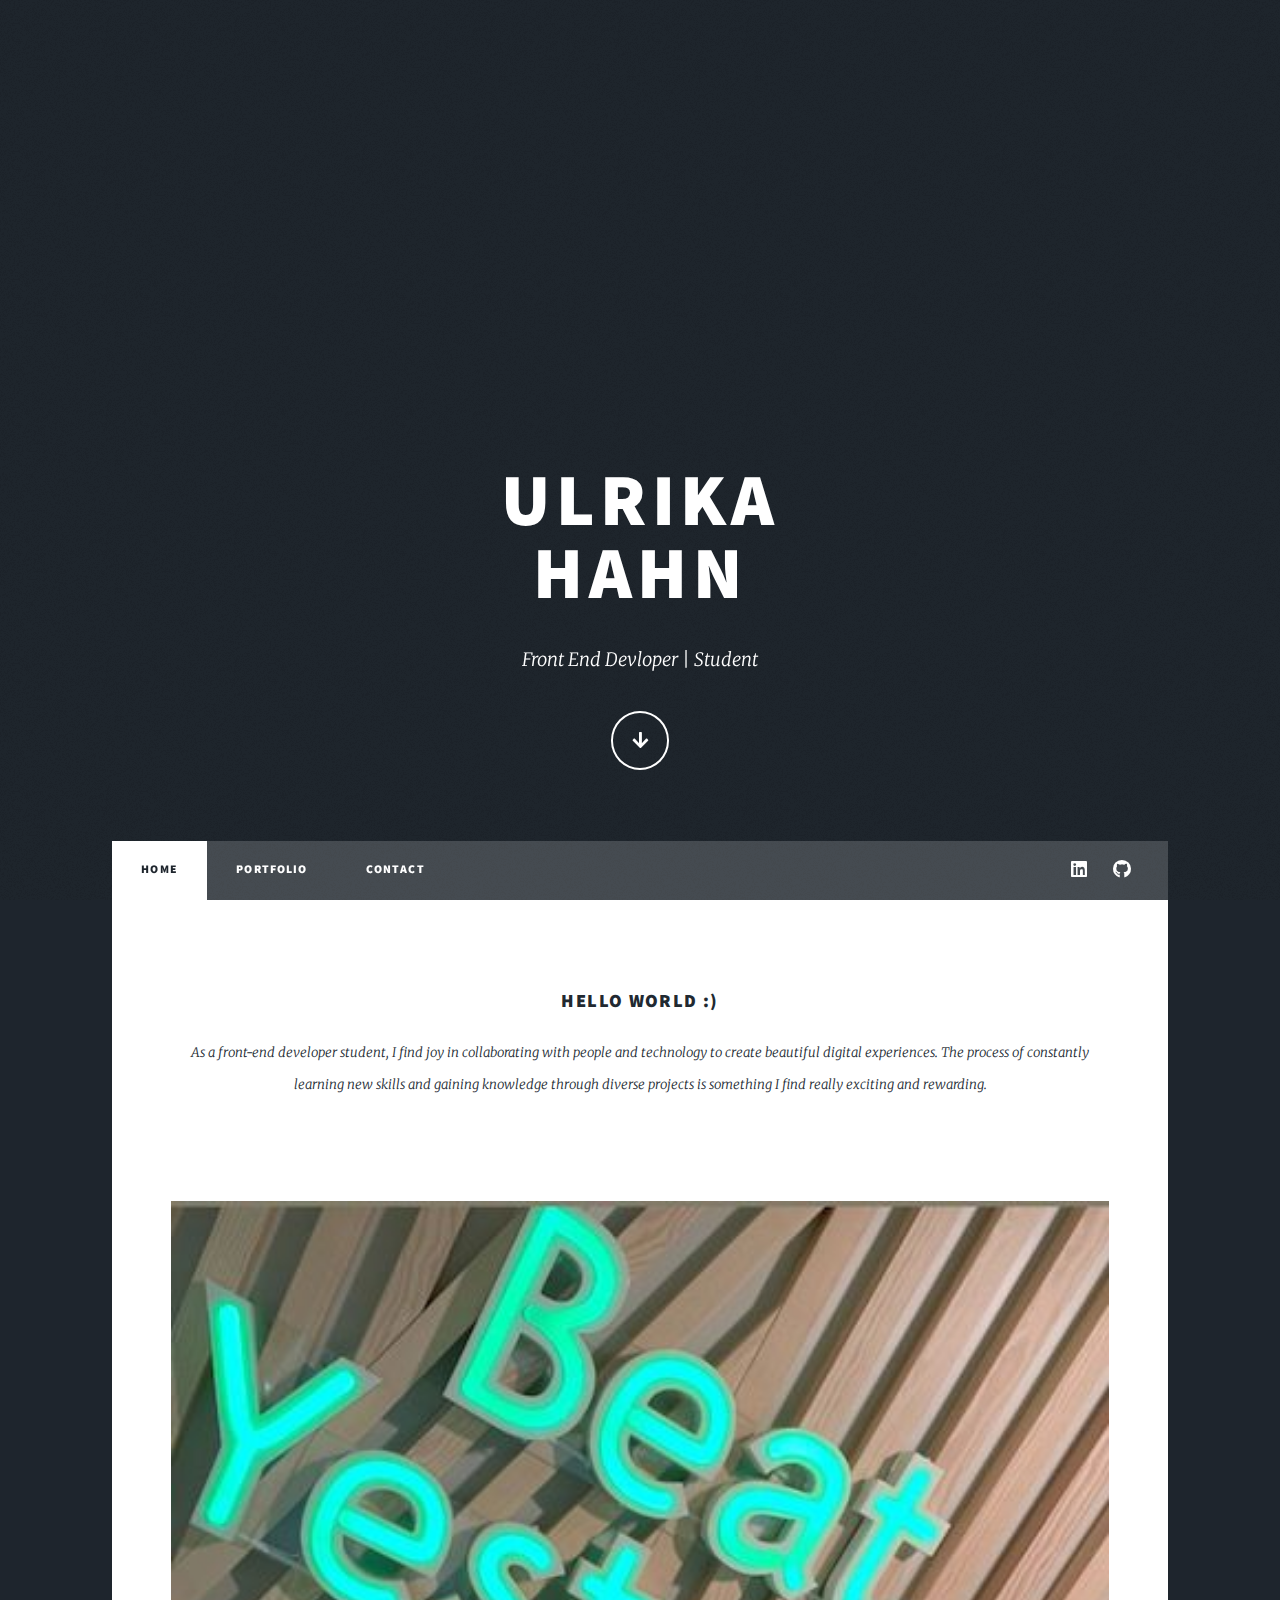
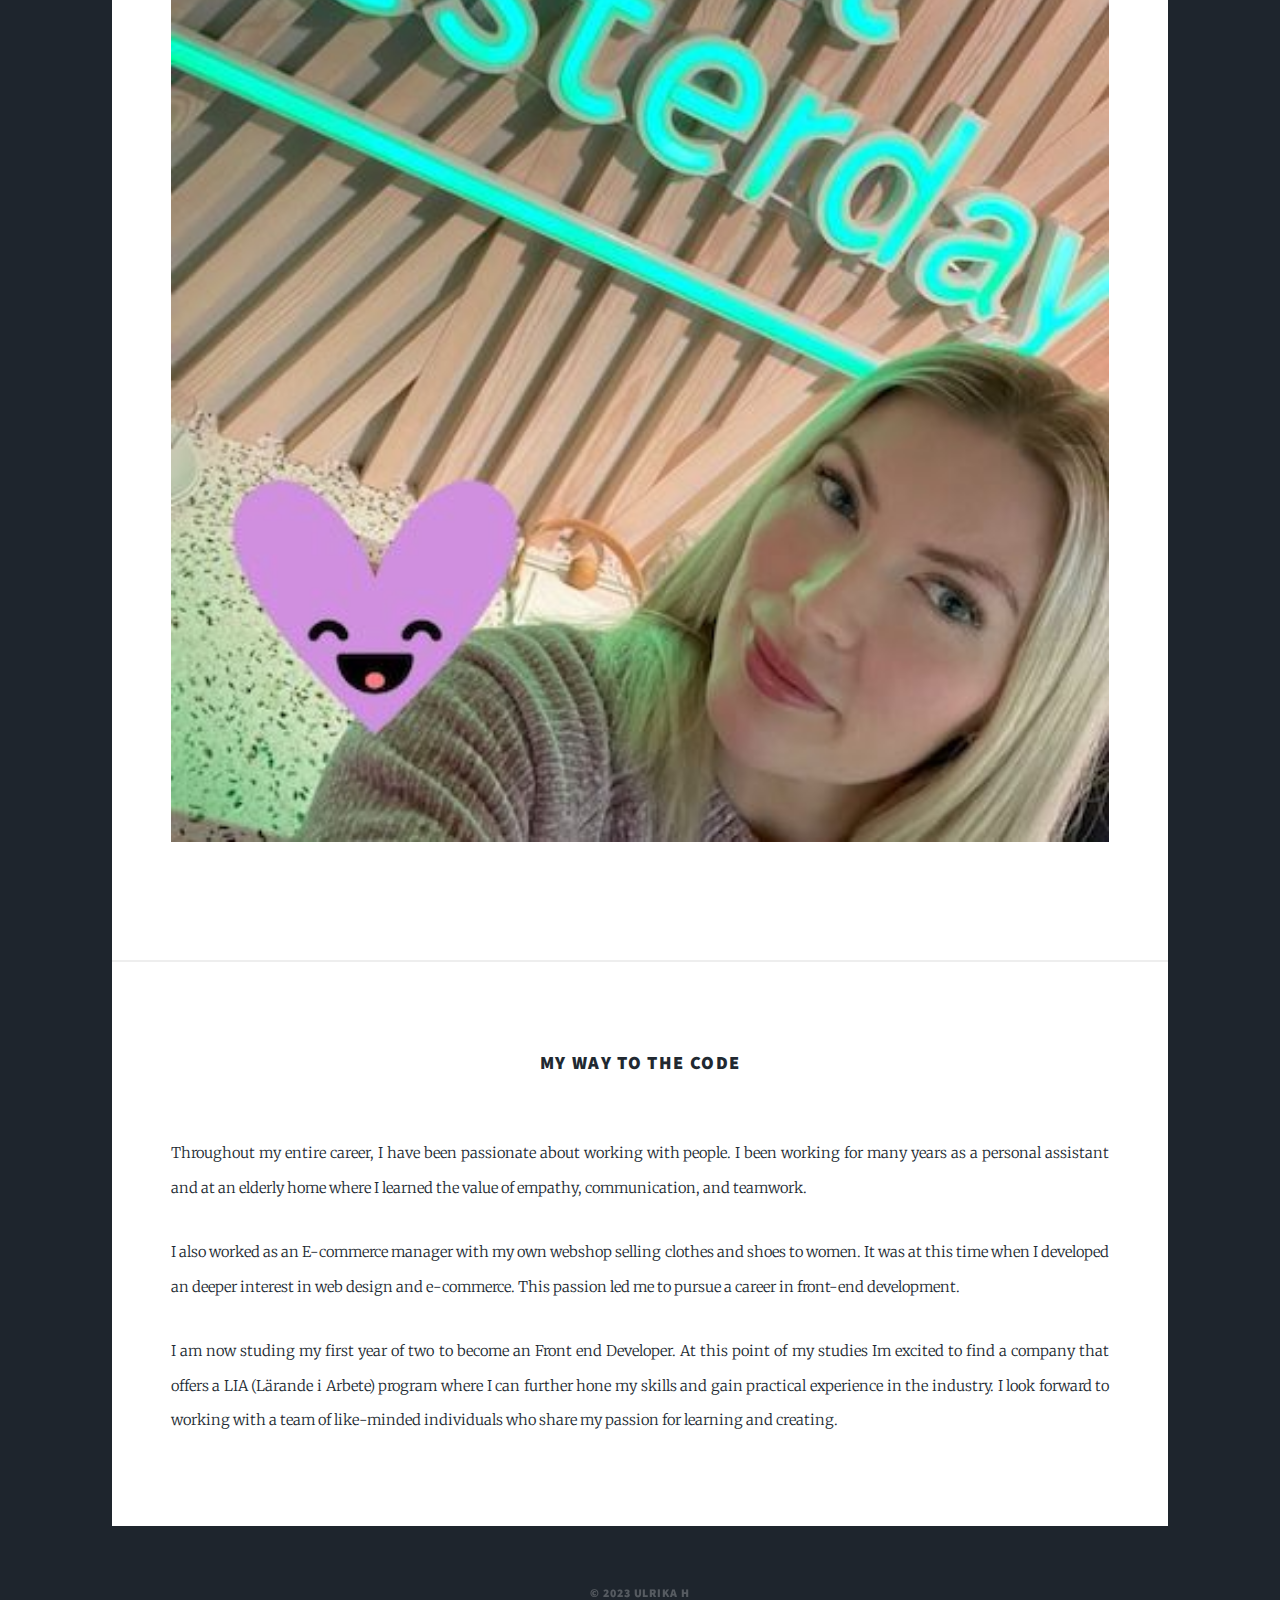
==== commit 824de617: "added class image fit" ====
--- a/index.html
+++ b/index.html
@@ -61,7 +61,7 @@
 						</p>
 						<br />
 					</p>
-					<img src="images/ulrika1.jpeg" alt="Ulrika, front end developer student" />
+					<img src="images/ulrika1.jpeg" class="image fit" alt="Ulrika, front end developer student" />
 				</header>
 				</article>
 
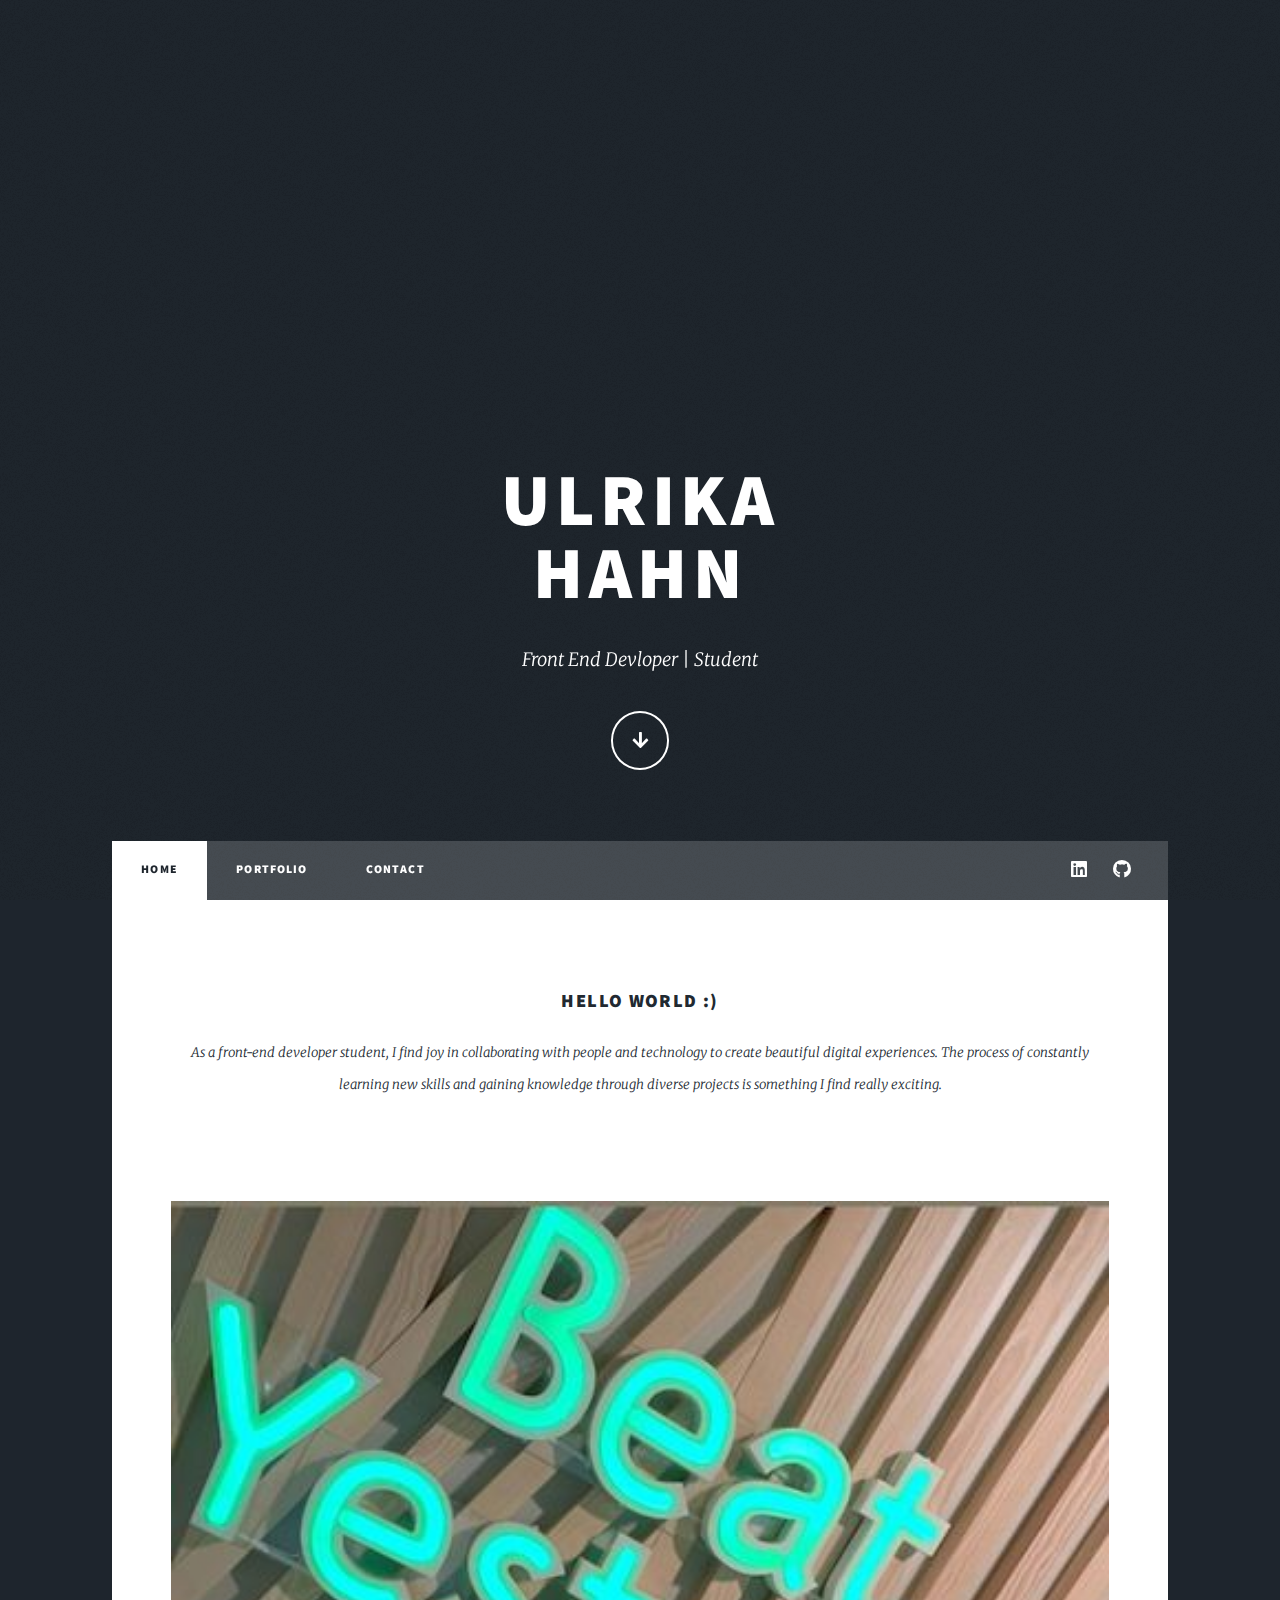
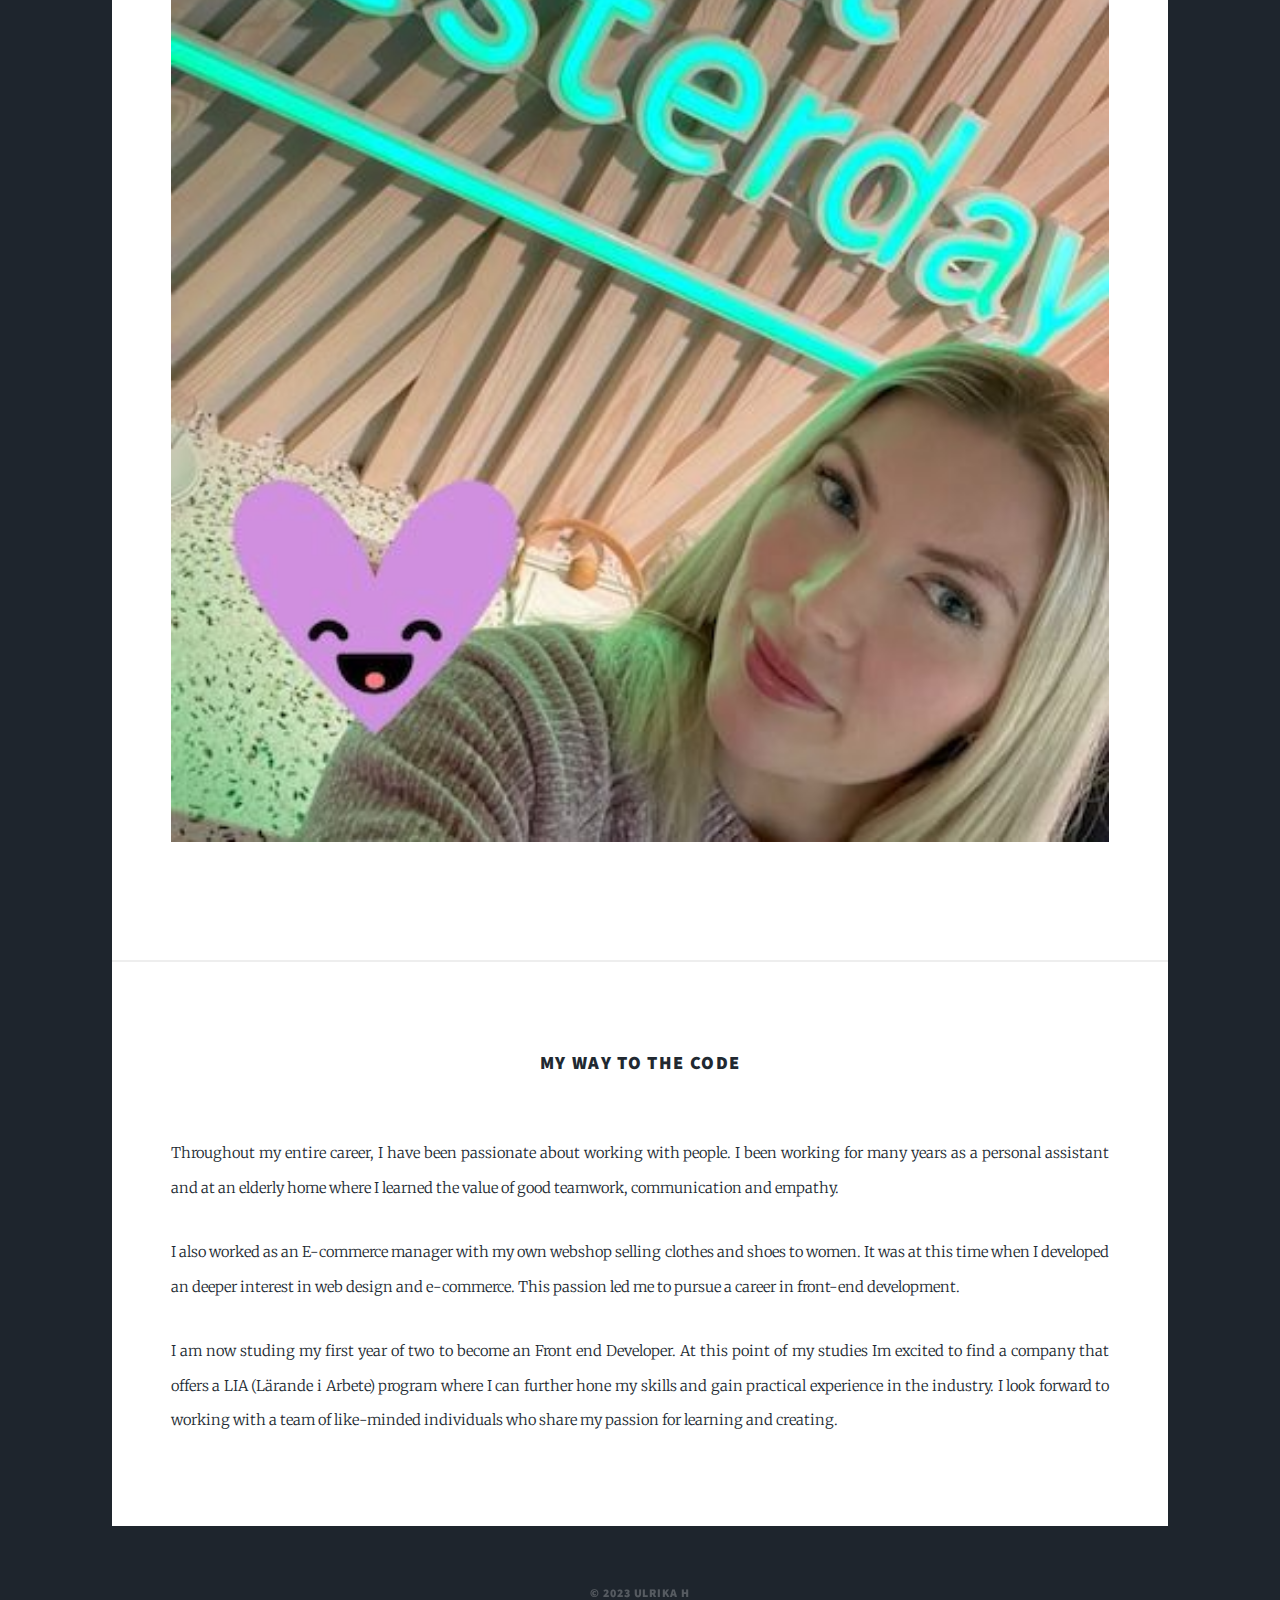
==== commit 40387471: "small text change" ====
--- a/index.html
+++ b/index.html
@@ -57,7 +57,7 @@
 					<h3>Hello world :) <br />
 						</a></h3>
 						<p>As a front-end developer student, I find joy in collaborating with people and technology to create beautiful digital experiences. 
-							The process of constantly learning new skills and gaining knowledge through diverse projects is something I find really exciting and rewarding.
+							The process of constantly learning new skills and gaining knowledge through diverse projects is something I find really exciting. 
 						</p>
 						<br />
 					</p>
@@ -73,8 +73,7 @@
 					</header>
 
 		<p>Throughout my entire career, I have been passionate about working with people. I been working for many years
-			as a personal assistant and at an elderly home where I learned the value of empathy, communication, and
-			teamwork.</p>
+			as a personal assistant and at an elderly home where I learned the value of good teamwork, communication and empathy. </p>
 		<p>I also worked as an E-commerce manager with my own webshop selling clothes and shoes to women. It was at this
 			time when I developed an deeper interest in web design and e-commerce. This passion led me to pursue a
 			career in front-end development. </p>
